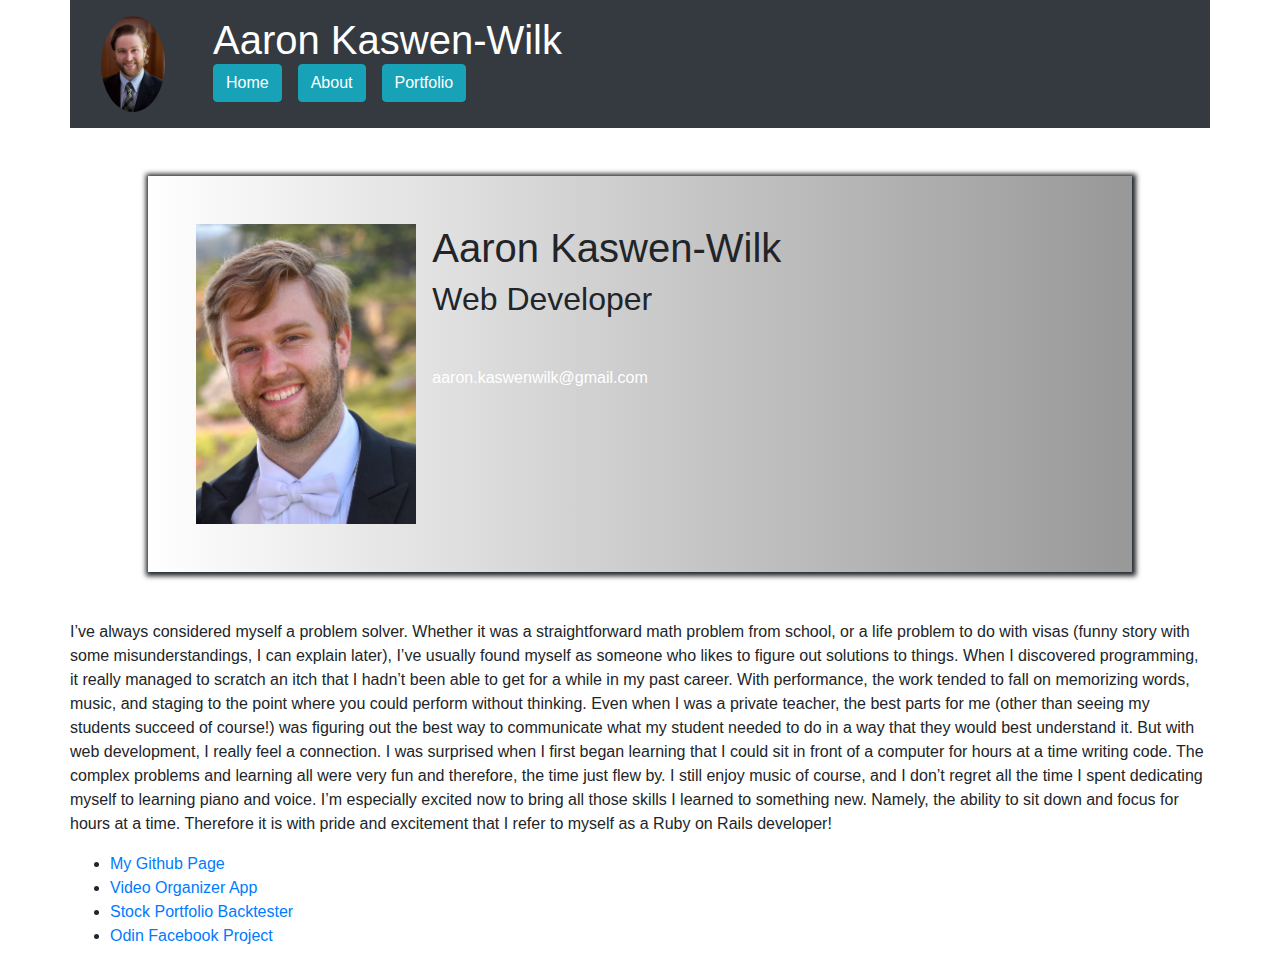
==== index.html @ d342edcd "Finishing index section" ====
<!Doctype html>
<html>
	<head>
		<title>Aaron Kaswen-Wilk</title>
		<meta charset="UTF-8">
    <meta name="viewport" content="width=device-width">

    <link rel="stylesheet" href="https://maxcdn.bootstrapcdn.com/bootstrap/4.0.0/css/bootstrap.min.css" integrity="sha384-Gn5384xqQ1aoWXA+058RXPxPg6fy4IWvTNh0E263XmFcJlSAwiGgFAW/dAiS6JXm" crossorigin="anonymous">

		<link rel="stylesheet" type="text/css" href="custom.css">
	</head>
	<body>
		<div class="container">
			<div class="row bg-dark"> <!-- Header -->
				<div class="col-xl-6 col-12">
					<h2 class="text-white d-inline d-sm-none">Aaron Kaswen-Wilk</h2>
					<div class="media p-3">
						<img class="mr-5 rounded-circle" src="assets/header_photo.jpg" alt="Aaron's Headshot" width="64">
						<div class="media-body">
							<h1 class="text-white d-none d-sm-inline">Aaron Kaswen-Wilk</h1>

							<ul class="nav d-none d-lg-flex">
								<li class="nav-item mr-3"><a href="#index" class="btn btn-info">Home</a></li>
								<li class="nav-item mr-3"><a href="#about" class="btn btn-info">About</a></li>
								<li class="nav-item mr-3"><a href="#portfolio" class="btn btn-info">Portfolio</a></li>
							</ul>

							<div class="dropdown d-lg-none">
								<button class="btn btn-info dropdown-toggle" type="button" id="dropdownMenu2" data-toggle="dropdown" aria-haspopup="true" aria-expanded="false">Menu</button>
								<div class="dropdown-menu" aria-labelledby="dropdownMenu2">
									<a href="#index" class="dropdown-item" type="button">Home</a>
									<a href="#about" class="dropdown-item" type="button">About</a>
									<a href="#portfolio" class="dropdown-item" type="button">Portfolio</a>
								</div>
							</div>

						</div>
					</div>
				</div>
				<div class="col"></div>
			</div>



			<div class="row m-5" id="index">
				<div class="col">
					<div class="media p-2 p-sm-5">
						<img class="mr-3 d-none d-sm-inline" src="assets/index_photo.jpg" alt="Aaron Headshot Two">
						<div class="media-body">
							<h1>Aaron Kaswen-Wilk</h1>
							<h2>Web Developer</h1>
							<p class="mt-5 text-white text-right text-sm-left">aaron.kaswenwilk@gmail.com</p>
						</div>
					</div>
				</div>
			</div>



			<div class="row" id="about">

				<p>I’ve always considered myself a problem solver.  Whether it was a straightforward math problem from school, or a life problem to do with visas (funny story with some misunderstandings, I can explain later), I’ve usually found myself as someone who likes to figure out solutions to things.  When I discovered programming, it really managed to scratch an itch that I hadn’t been able to get for a while in my past career.  With performance, the work tended to fall on memorizing words, music, and staging to the point where you could perform without thinking.  Even when I was a private teacher, the best parts for me (other than seeing my students succeed of course!) was figuring out the best way to communicate what my student needed to do in a way that they would best understand it.  But with web development, I really feel a connection.  I was surprised when I first began learning that I could sit in front of a computer for hours at a time writing code.  The complex problems and learning all were very fun and therefore, the time just flew by.  I still enjoy music of course, and I don’t regret all the time I spent dedicating myself to learning piano and voice.  I’m especially excited now to bring all those skills I learned to something new.  Namely, the ability to sit down and focus for hours at a time.  Therefore it is with pride and excitement that I refer to myself as a Ruby on Rails developer!</p>
	
			</div>

			<div class="row" id="portfolio">

				<ul>
					<li><a href="https://github.com/akaswen">My Github Page</a></li>
					<li><a href="https://bvl.herokuapp.com/">Video Organizer App</a></li>
					<li><a href="https://damp-mesa-18718.herokuapp.com/">Stock Portfolio Backtester</a></li>
					<li><a href="https://gesichtbuch.herokuapp.com/">Odin Facebook Project</a></li>
				</ul>
		
			</div>




		</div>
<script src="https://code.jquery.com/jquery-3.2.1.slim.min.js" integrity="sha384-KJ3o2DKtIkvYIK3UENzmM7KCkRr/rE9/Qpg6aAZGJwFDMVNA/GpGFF93hXpG5KkN" crossorigin="anonymous"></script>
    <script src="https://cdnjs.cloudflare.com/ajax/libs/popper.js/1.12.9/umd/popper.min.js" integrity="sha384-ApNbgh9B+Y1QKtv3Rn7W3mgPxhU9K/ScQsAP7hUibX39j7fakFPskvXusvfa0b4Q" crossorigin="anonymous"></script>
    <script src="https://maxcdn.bootstrapcdn.com/bootstrap/4.0.0/js/bootstrap.min.js" integrity="sha384-JZR6Spejh4U02d8jOt6vLEHfe/JQGiRRSQQxSfFWpi1MquVdAyjUar5+76PVCmYl" crossorigin="anonymous"></script>

	</body>
</html>
---- custom.css ----
#index img {
  max-height: 300px; }
#index .media {
  background: linear-gradient(to right, white, rgba(50, 50, 50, 0.5));
  box-shadow: 1px 1px 5px 3px; }
  @media screen and (max-width: 700px) {
    #index .media h1 {
      font-size: 4vw; }
    #index .media h2 {
      font-size: 3vw; }
    #index .media p {
      font-size: 2vw; } }

/*# sourceMappingURL=custom.css.map */
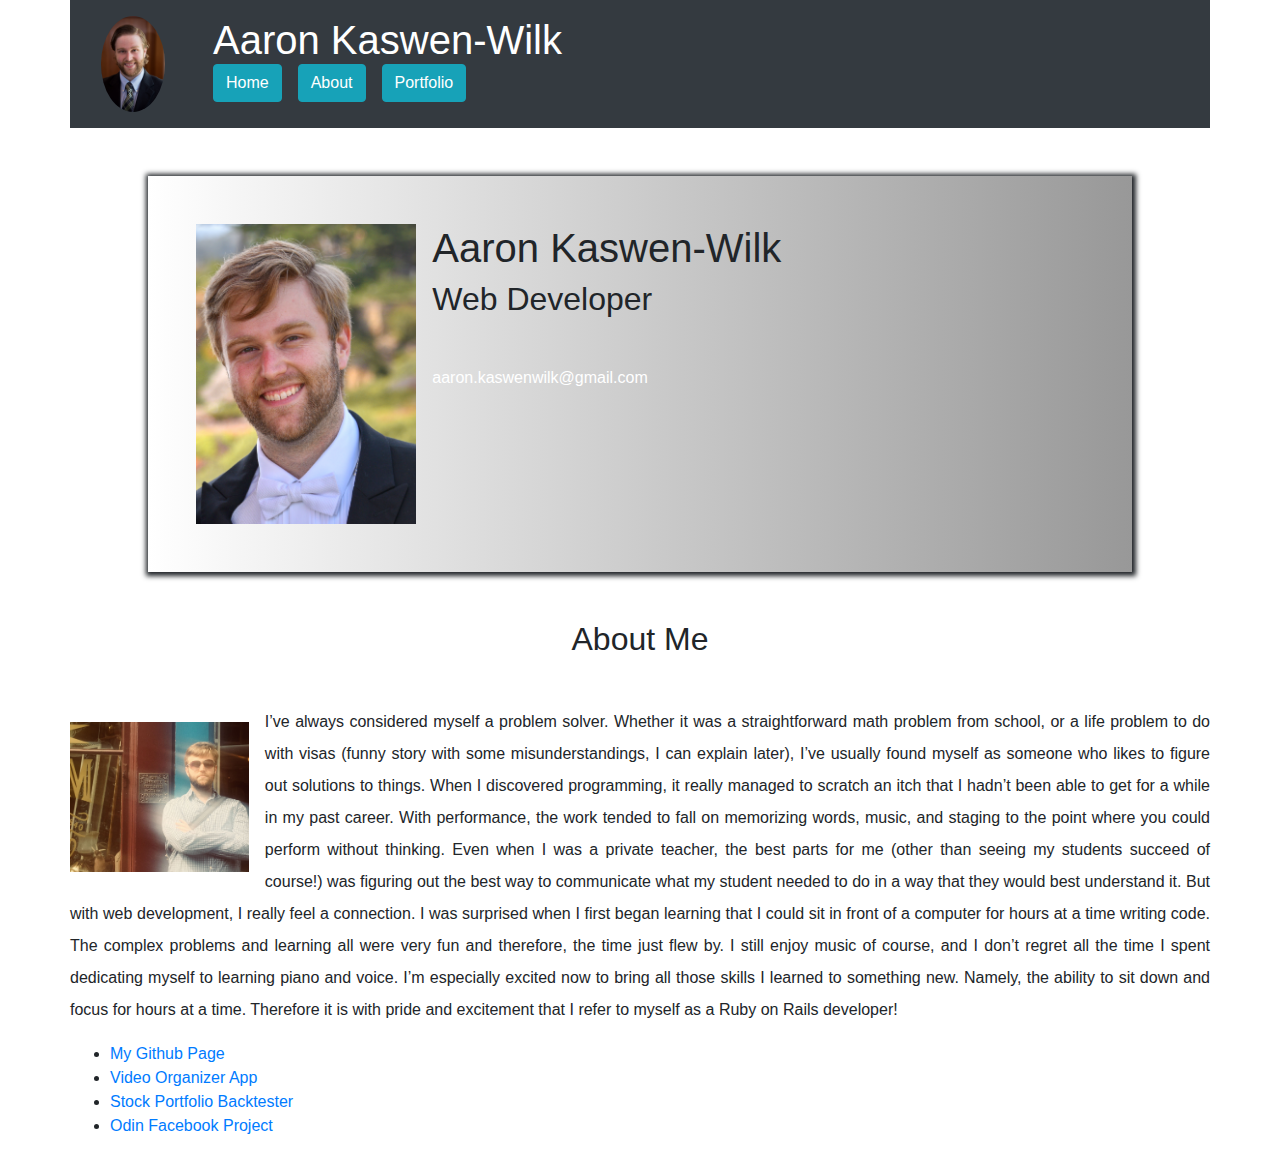
==== commit e165d527: "finishing about section" ====
--- a/index.html
+++ b/index.html
@@ -58,9 +58,12 @@
 
 
 			<div class="row" id="about">
+				<div class="col-12 p-5 p-md-0">
+					<h2 class="text-center mb-5">About Me</h2>
+					<img class="mr-3 mt-3" src="assets/about_photo.jpg" alt="Aaron in Scotland">
 
-				<p>I’ve always considered myself a problem solver.  Whether it was a straightforward math problem from school, or a life problem to do with visas (funny story with some misunderstandings, I can explain later), I’ve usually found myself as someone who likes to figure out solutions to things.  When I discovered programming, it really managed to scratch an itch that I hadn’t been able to get for a while in my past career.  With performance, the work tended to fall on memorizing words, music, and staging to the point where you could perform without thinking.  Even when I was a private teacher, the best parts for me (other than seeing my students succeed of course!) was figuring out the best way to communicate what my student needed to do in a way that they would best understand it.  But with web development, I really feel a connection.  I was surprised when I first began learning that I could sit in front of a computer for hours at a time writing code.  The complex problems and learning all were very fun and therefore, the time just flew by.  I still enjoy music of course, and I don’t regret all the time I spent dedicating myself to learning piano and voice.  I’m especially excited now to bring all those skills I learned to something new.  Namely, the ability to sit down and focus for hours at a time.  Therefore it is with pride and excitement that I refer to myself as a Ruby on Rails developer!</p>
-	
+					<p class="text-justify">I’ve always considered myself a problem solver.  Whether it was a straightforward math problem from school, or a life problem to do with visas (funny story with some misunderstandings, I can explain later), I’ve usually found myself as someone who likes to figure out solutions to things.  When I discovered programming, it really managed to scratch an itch that I hadn’t been able to get for a while in my past career.  With performance, the work tended to fall on memorizing words, music, and staging to the point where you could perform without thinking.  Even when I was a private teacher, the best parts for me (other than seeing my students succeed of course!) was figuring out the best way to communicate what my student needed to do in a way that they would best understand it.  But with web development, I really feel a connection.  I was surprised when I first began learning that I could sit in front of a computer for hours at a time writing code.  The complex problems and learning all were very fun and therefore, the time just flew by.  I still enjoy music of course, and I don’t regret all the time I spent dedicating myself to learning piano and voice.  I’m especially excited now to bring all those skills I learned to something new.  Namely, the ability to sit down and focus for hours at a time.  Therefore it is with pride and excitement that I refer to myself as a Ruby on Rails developer!</p>
+				</div>
 			</div>
 
 			<div class="row" id="portfolio">
--- a/custom.css
+++ b/custom.css
@@ -11,4 +11,13 @@
     #index .media p {
       font-size: 2vw; } }
 
+#about img {
+  height: 150px;
+  float: left; }
+  @media screen and (max-width: 600px) {
+    #about img {
+      height: 100px; } }
+#about p {
+  line-height: 2; }
+
 /*# sourceMappingURL=custom.css.map */
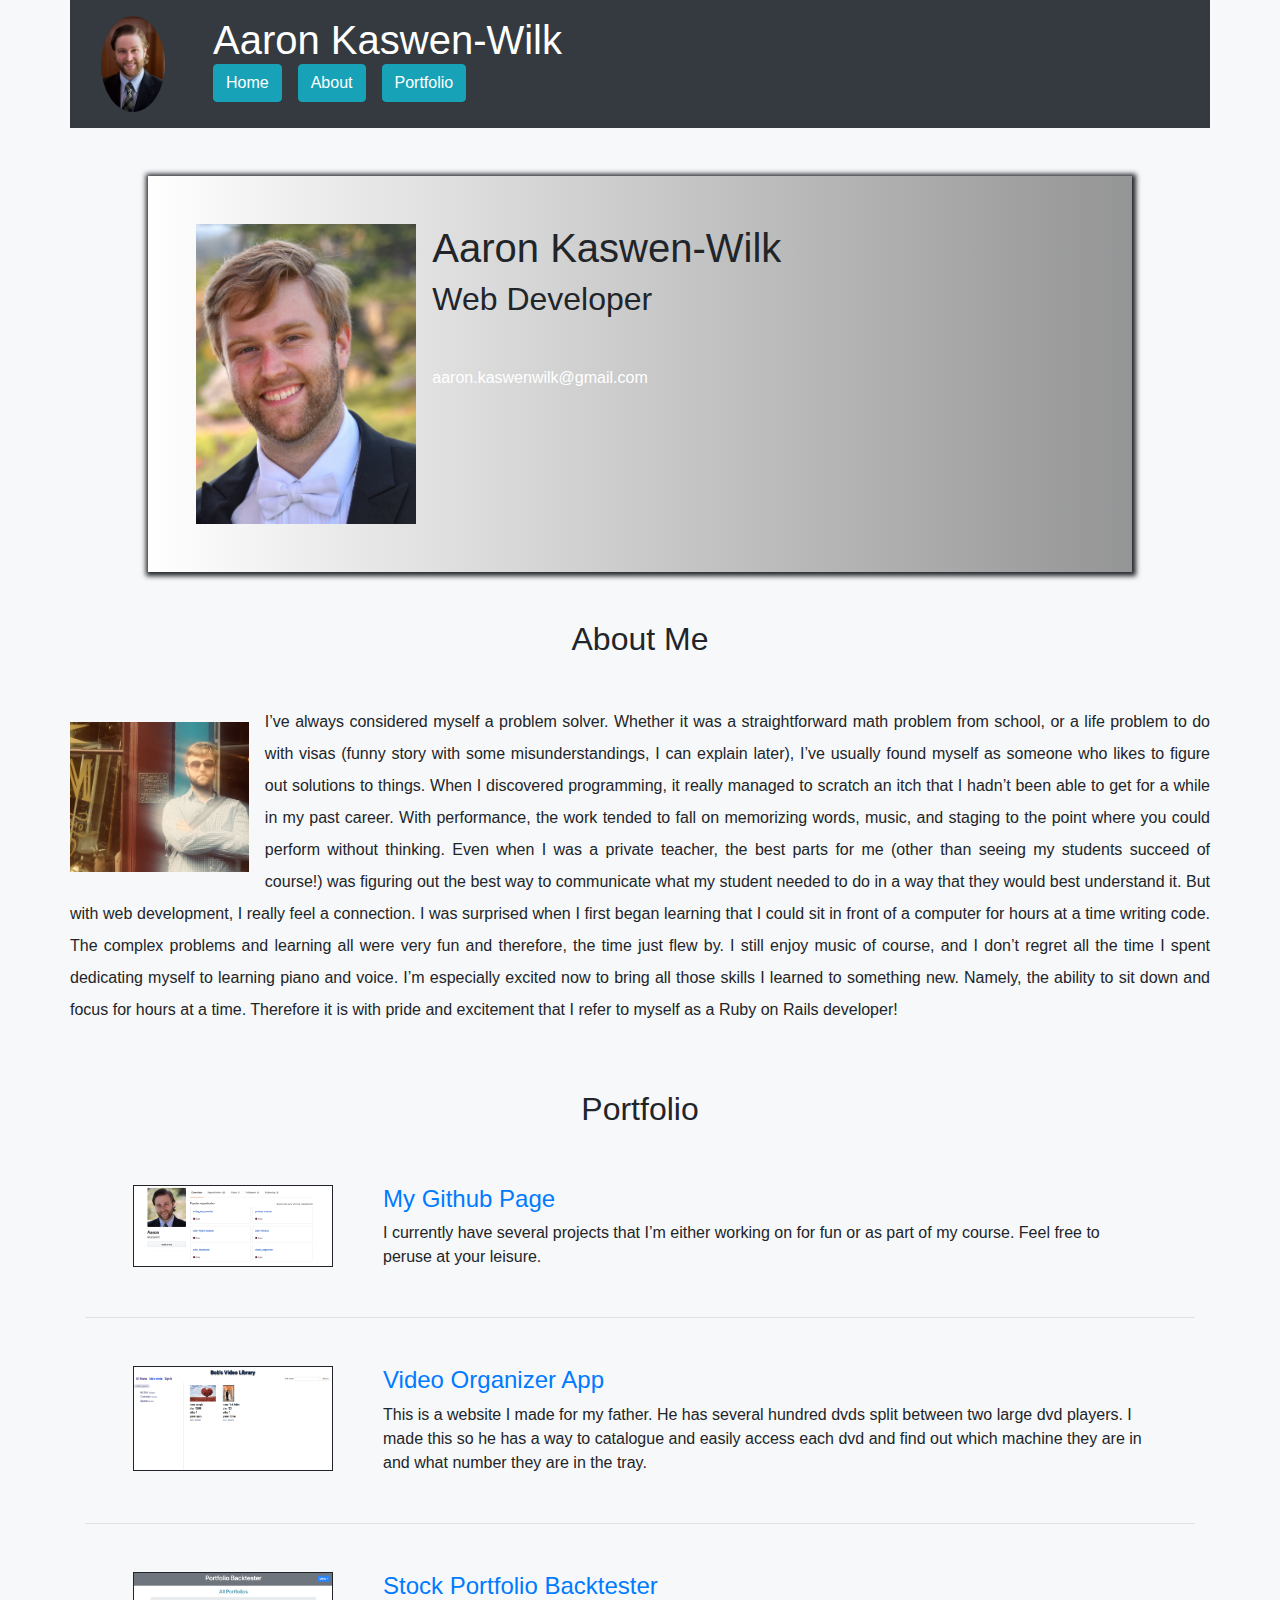
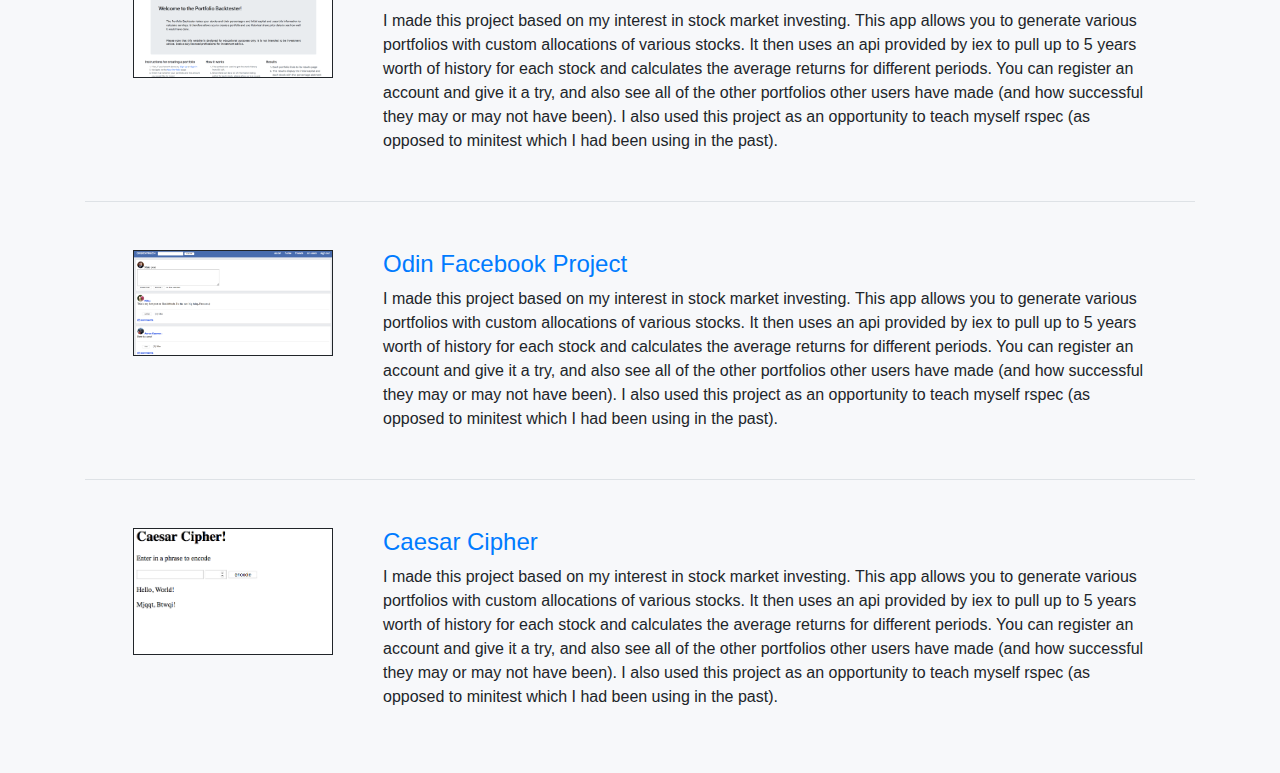
==== commit 7a881f29: "finishing portfolio" ====
--- a/index.html
+++ b/index.html
@@ -67,14 +67,46 @@
 			</div>
 
 			<div class="row" id="portfolio">
-
-				<ul>
-					<li><a href="https://github.com/akaswen">My Github Page</a></li>
-					<li><a href="https://bvl.herokuapp.com/">Video Organizer App</a></li>
-					<li><a href="https://damp-mesa-18718.herokuapp.com/">Stock Portfolio Backtester</a></li>
-					<li><a href="https://gesichtbuch.herokuapp.com/">Odin Facebook Project</a></li>
+				<div class="col align-self-center">
+					<h2 class="text-center mt-5">Portfolio</h2>
+					<ul class="list-unstyled">
+						<li class="media border-bottom p-5">
+							<img src="assets/github_screenshot.png" alt="screenshot of my github">
+							<div class="media-body">
+								<h4><a href="https://github.com/akaswen">My Github Page</a></h4>
+								<p class="d-none d-sm-inline">I currently have several projects that I’m either working on for fun or as part of my course.  Feel free to peruse at your leisure.</p>
+							</div>
+						</li>
+						<li class="media border-bottom p-5">
+							<img src="assets/video_organizer_screenshot.png" alt="screenshot of the video organizer app">
+							<div class="media-body">
+								<h4><a href="https://bvl.herokuapp.com/">Video Organizer App</a></h4>
+								<p class="d-none d-sm-inline">This is a website I made for my father.  He has several hundred dvds split between two large dvd players.  I made this so he has a way to catalogue and easily access each dvd and find out which machine they are in and what number they are in the tray.</p>
+							</div>
+						</li>
+						<li class="media border-bottom p-5">
+							<img src="assets/portfolio_backtester_screenshot.png" alt="screenshot of the portfolio backtester app">
+							<div class="media-body">
+								<h4><a href="https://damp-mesa-18718.herokuapp.com/">Stock Portfolio Backtester</a></h4>
+								<p class="d-none d-sm-inline">I made this project based on my interest in stock market investing.  This app allows you to generate various portfolios with custom allocations of various stocks.  It then uses an api provided by iex to pull up to 5 years worth of history for each stock and calculates the average returns for different periods.  You can register an account and give it a try, and also see all of the other portfolios other users have made (and how successful they may or may not have been).  I also used this project as an opportunity to teach myself rspec (as opposed to minitest which I had been using in the past).</p>
+							</div>
+						</li>
+						<li class="media border-bottom p-5">
+							<img src="assets/odin_facebook_screenshot.png" alt="screenshot of the odin facebook app">
+							<div class="media-body">
+								<h4><a href="https://gesichtbuch.herokuapp.com/">Odin Facebook Project</a></h4>
+								<p class="d-none d-sm-inline">I made this project based on my interest in stock market investing.  This app allows you to generate various portfolios with custom allocations of various stocks.  It then uses an api provided by iex to pull up to 5 years worth of history for each stock and calculates the average returns for different periods.  You can register an account and give it a try, and also see all of the other portfolios other users have made (and how successful they may or may not have been).  I also used this project as an opportunity to teach myself rspec (as opposed to minitest which I had been using in the past).</p>
+						</div>
+					</li>
+					<li class="media p-5">
+						<img src="assets/caesar_cipher_screenshot.png" alt="screenshot of the caesar cipher app">
+						<div class="media-body">
+							<h4><a href="https://akaswen-caesar-cipher.herokuapp.com/">Caesar Cipher</a></h4>
+							<p class="d-none d-sm-inline">I made this project based on my interest in stock market investing.  This app allows you to generate various portfolios with custom allocations of various stocks.  It then uses an api provided by iex to pull up to 5 years worth of history for each stock and calculates the average returns for different periods.  You can register an account and give it a try, and also see all of the other portfolios other users have made (and how successful they may or may not have been).  I also used this project as an opportunity to teach myself rspec (as opposed to minitest which I had been using in the past).</p>
+						</div>
+					</li>
 				</ul>
-		
+				</div>
 			</div>
 
 
--- a/custom.css
+++ b/custom.css
@@ -1,3 +1,6 @@
+body {
+  background-color: rgba(230, 233, 239, 0.3); }
+
 #index img {
   max-height: 300px; }
 #index .media {
@@ -20,4 +23,12 @@
 #about p {
   line-height: 2; }
 
+#portfolio img {
+  width: 200px;
+  margin-right: 50px;
+  border: 1px solid #212529; }
+@media screen and (max-width: 600px) {
+  #portfolio h4 {
+    font-size: 1em; } }
+
 /*# sourceMappingURL=custom.css.map */
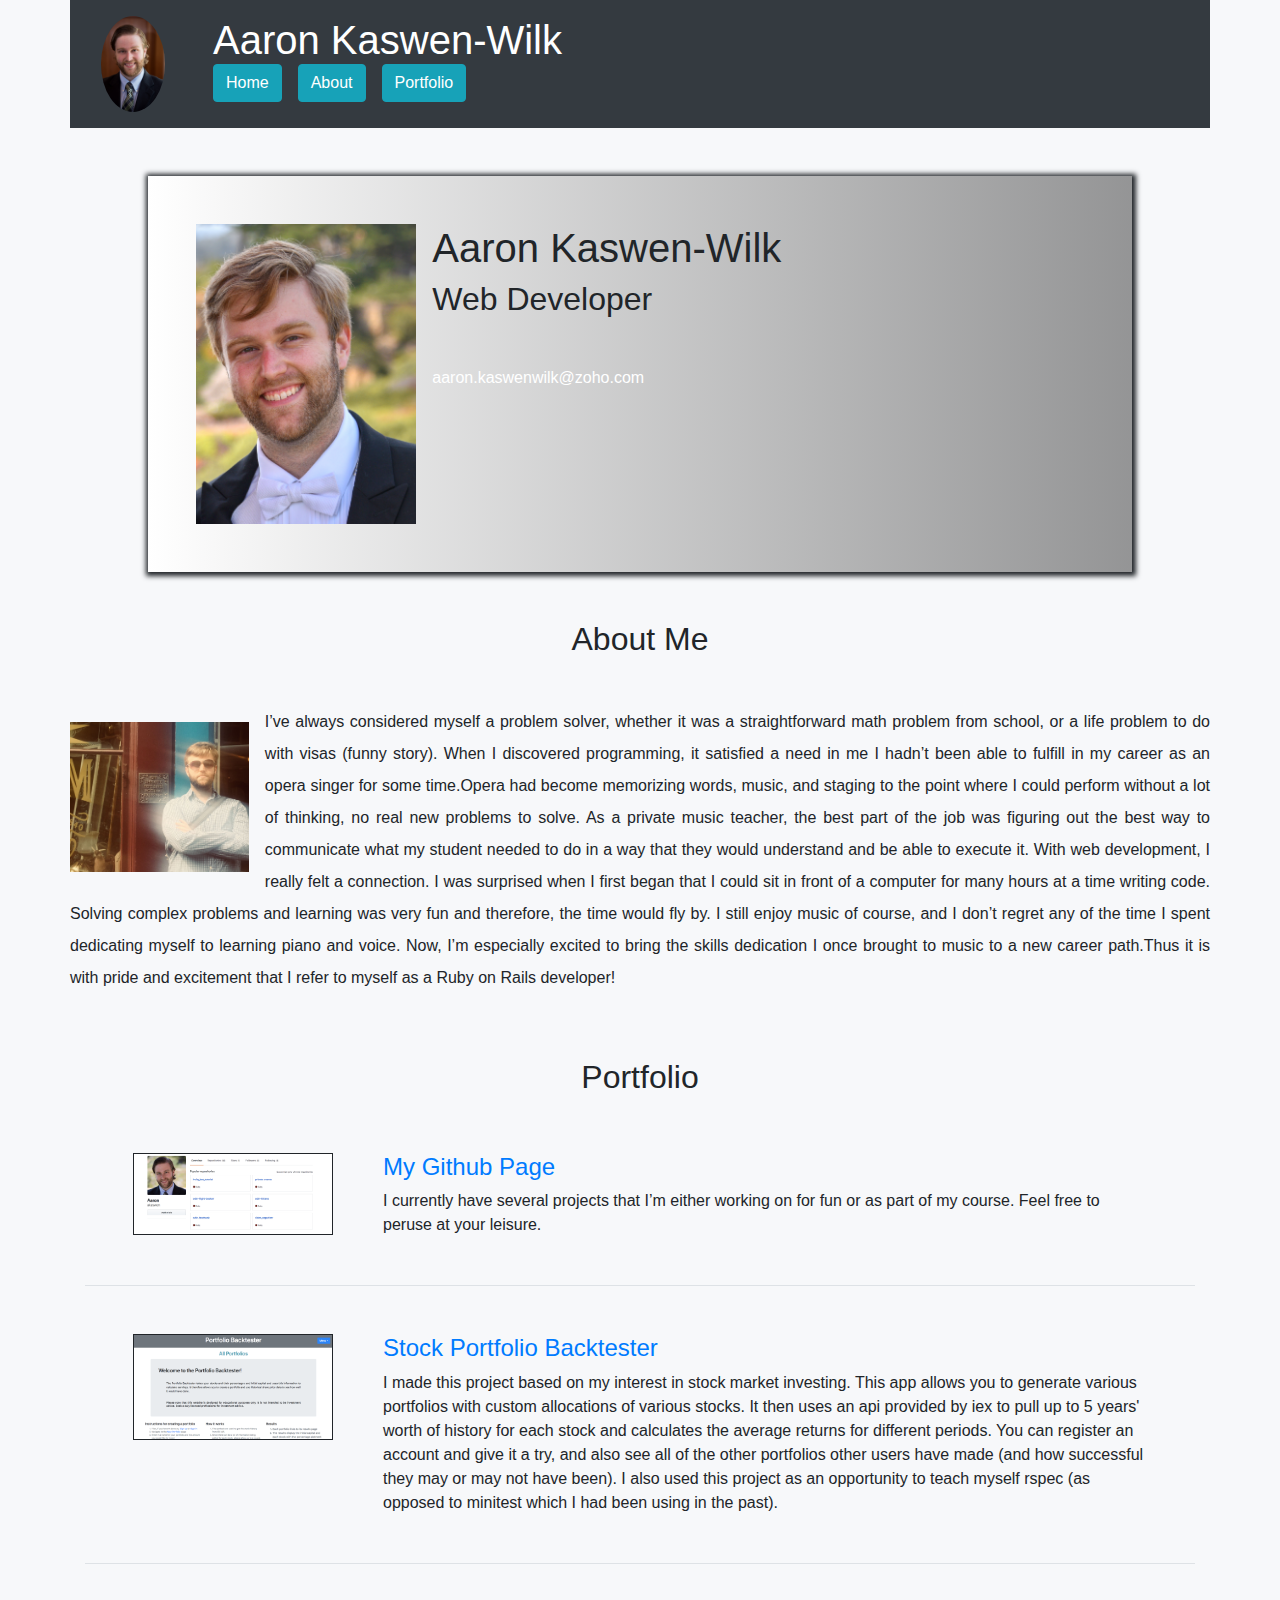
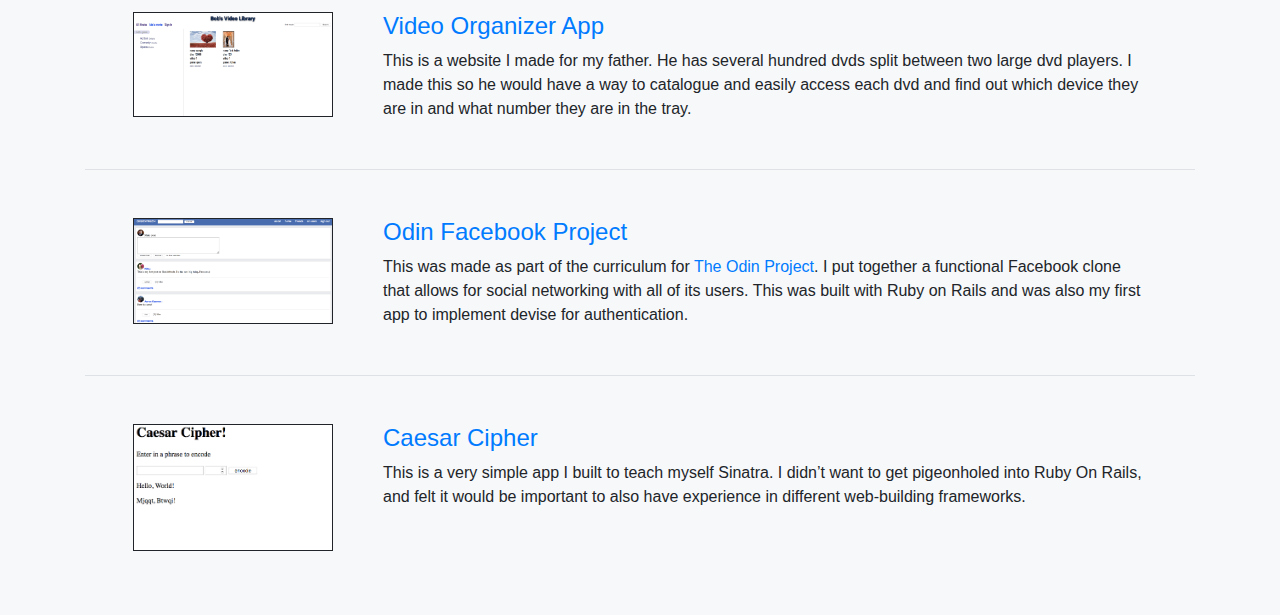
==== commit 9500880a: "adjusting bio section" ====
--- a/index.html
+++ b/index.html
@@ -49,7 +49,7 @@
 						<div class="media-body">
 							<h1>Aaron Kaswen-Wilk</h1>
 							<h2>Web Developer</h1>
-							<p class="mt-5 text-white text-right text-sm-left">aaron.kaswenwilk@gmail.com</p>
+							<p class="mt-5 text-white text-right text-sm-left">aaron.kaswenwilk@zoho.com</p>
 						</div>
 					</div>
 				</div>
@@ -62,7 +62,7 @@
 					<h2 class="text-center mb-5">About Me</h2>
 					<img class="mr-3 mt-3" src="assets/about_photo.jpg" alt="Aaron in Scotland">
 
-					<p class="text-justify">I’ve always considered myself a problem solver.  Whether it was a straightforward math problem from school, or a life problem to do with visas (funny story with some misunderstandings, I can explain later), I’ve usually found myself as someone who likes to figure out solutions to things.  When I discovered programming, it really managed to scratch an itch that I hadn’t been able to get for a while in my past career.  With performance, the work tended to fall on memorizing words, music, and staging to the point where you could perform without thinking.  Even when I was a private teacher, the best parts for me (other than seeing my students succeed of course!) was figuring out the best way to communicate what my student needed to do in a way that they would best understand it.  But with web development, I really feel a connection.  I was surprised when I first began learning that I could sit in front of a computer for hours at a time writing code.  The complex problems and learning all were very fun and therefore, the time just flew by.  I still enjoy music of course, and I don’t regret all the time I spent dedicating myself to learning piano and voice.  I’m especially excited now to bring all those skills I learned to something new.  Namely, the ability to sit down and focus for hours at a time.  Therefore it is with pride and excitement that I refer to myself as a Ruby on Rails developer!</p>
+					<p class="text-justify">I’ve always considered myself a problem solver, whether it was a straightforward math problem from school, or a life problem to do with visas (funny story).  When I discovered programming, it satisfied a need in me I hadn’t been able to fulfill in my career as an opera singer for some time.Opera had become memorizing words, music, and staging to the point where I could perform without a lot of thinking, no real new problems to solve.  As a private music teacher, the best part of the job was figuring out the best way to communicate what my student needed to do in a way that they would understand and be able to execute it.  With web development, I really felt a connection. I was surprised when I first began that I could sit in front of a computer for many hours at a time writing code. Solving complex problems and learning was very fun and therefore, the time would fly by.  I still enjoy music of course, and I don’t regret any of the time I spent dedicating myself to learning piano and voice.  Now, I’m especially excited to bring the skills dedication I once brought to music to a new career path.Thus it is with pride and excitement that I refer to myself as a Ruby on Rails developer!</p>
 				</div>
 			</div>
 
@@ -78,31 +78,31 @@
 							</div>
 						</li>
 						<li class="media border-bottom p-5">
+							<img src="assets/portfolio_backtester_screenshot.png" alt="screenshot of the portfolio backtester app">
+							<div class="media-body">
+								<h4><a href="https://damp-mesa-18718.herokuapp.com/">Stock Portfolio Backtester</a></h4>
+								<p class="d-none d-sm-inline">I made this project based on my interest in stock market investing.  This app allows you to generate various portfolios with custom allocations of various stocks.  It then uses an api provided by iex to pull up to 5 years' worth of history for each stock and calculates the average returns for different periods.  You can register an account and give it a try, and also see all of the other portfolios other users have made (and how successful they may or may not have been).  I also used this project as an opportunity to teach myself rspec (as opposed to minitest which I had been using in the past).</p>
+							</div>
+						</li>
+						<li class="media border-bottom p-5">
 							<img src="assets/video_organizer_screenshot.png" alt="screenshot of the video organizer app">
 							<div class="media-body">
 								<h4><a href="https://bvl.herokuapp.com/">Video Organizer App</a></h4>
-								<p class="d-none d-sm-inline">This is a website I made for my father.  He has several hundred dvds split between two large dvd players.  I made this so he has a way to catalogue and easily access each dvd and find out which machine they are in and what number they are in the tray.</p>
-							</div>
-						</li>
-						<li class="media border-bottom p-5">
-							<img src="assets/portfolio_backtester_screenshot.png" alt="screenshot of the portfolio backtester app">
-							<div class="media-body">
-								<h4><a href="https://damp-mesa-18718.herokuapp.com/">Stock Portfolio Backtester</a></h4>
-								<p class="d-none d-sm-inline">I made this project based on my interest in stock market investing.  This app allows you to generate various portfolios with custom allocations of various stocks.  It then uses an api provided by iex to pull up to 5 years worth of history for each stock and calculates the average returns for different periods.  You can register an account and give it a try, and also see all of the other portfolios other users have made (and how successful they may or may not have been).  I also used this project as an opportunity to teach myself rspec (as opposed to minitest which I had been using in the past).</p>
+								<p class="d-none d-sm-inline">This is a website I made for my father.  He has several hundred dvds split between two large dvd players.  I made this so he would have a way to catalogue and easily access each dvd and find out which device they are in and what number they are in the tray.</p>
 							</div>
 						</li>
 						<li class="media border-bottom p-5">
 							<img src="assets/odin_facebook_screenshot.png" alt="screenshot of the odin facebook app">
 							<div class="media-body">
 								<h4><a href="https://gesichtbuch.herokuapp.com/">Odin Facebook Project</a></h4>
-								<p class="d-none d-sm-inline">I made this project based on my interest in stock market investing.  This app allows you to generate various portfolios with custom allocations of various stocks.  It then uses an api provided by iex to pull up to 5 years worth of history for each stock and calculates the average returns for different periods.  You can register an account and give it a try, and also see all of the other portfolios other users have made (and how successful they may or may not have been).  I also used this project as an opportunity to teach myself rspec (as opposed to minitest which I had been using in the past).</p>
+								<p class="d-none d-sm-inline">This was made as part of the curriculum for <a href="https://www.theodinproject.com">The Odin Project</a>.  I put together a functional Facebook clone that allows for social networking with all of its users.  This was built with Ruby on Rails and was also my first app to implement devise for authentication.</p>
 						</div>
 					</li>
 					<li class="media p-5">
 						<img src="assets/caesar_cipher_screenshot.png" alt="screenshot of the caesar cipher app">
 						<div class="media-body">
 							<h4><a href="https://akaswen-caesar-cipher.herokuapp.com/">Caesar Cipher</a></h4>
-							<p class="d-none d-sm-inline">I made this project based on my interest in stock market investing.  This app allows you to generate various portfolios with custom allocations of various stocks.  It then uses an api provided by iex to pull up to 5 years worth of history for each stock and calculates the average returns for different periods.  You can register an account and give it a try, and also see all of the other portfolios other users have made (and how successful they may or may not have been).  I also used this project as an opportunity to teach myself rspec (as opposed to minitest which I had been using in the past).</p>
+							<p class="d-none d-sm-inline">This is a very simple app I built to teach myself Sinatra.  I didn’t want to get pigeonholed into Ruby On Rails, and felt it would be important to also have experience in different web-building frameworks.</p>
 						</div>
 					</li>
 				</ul>
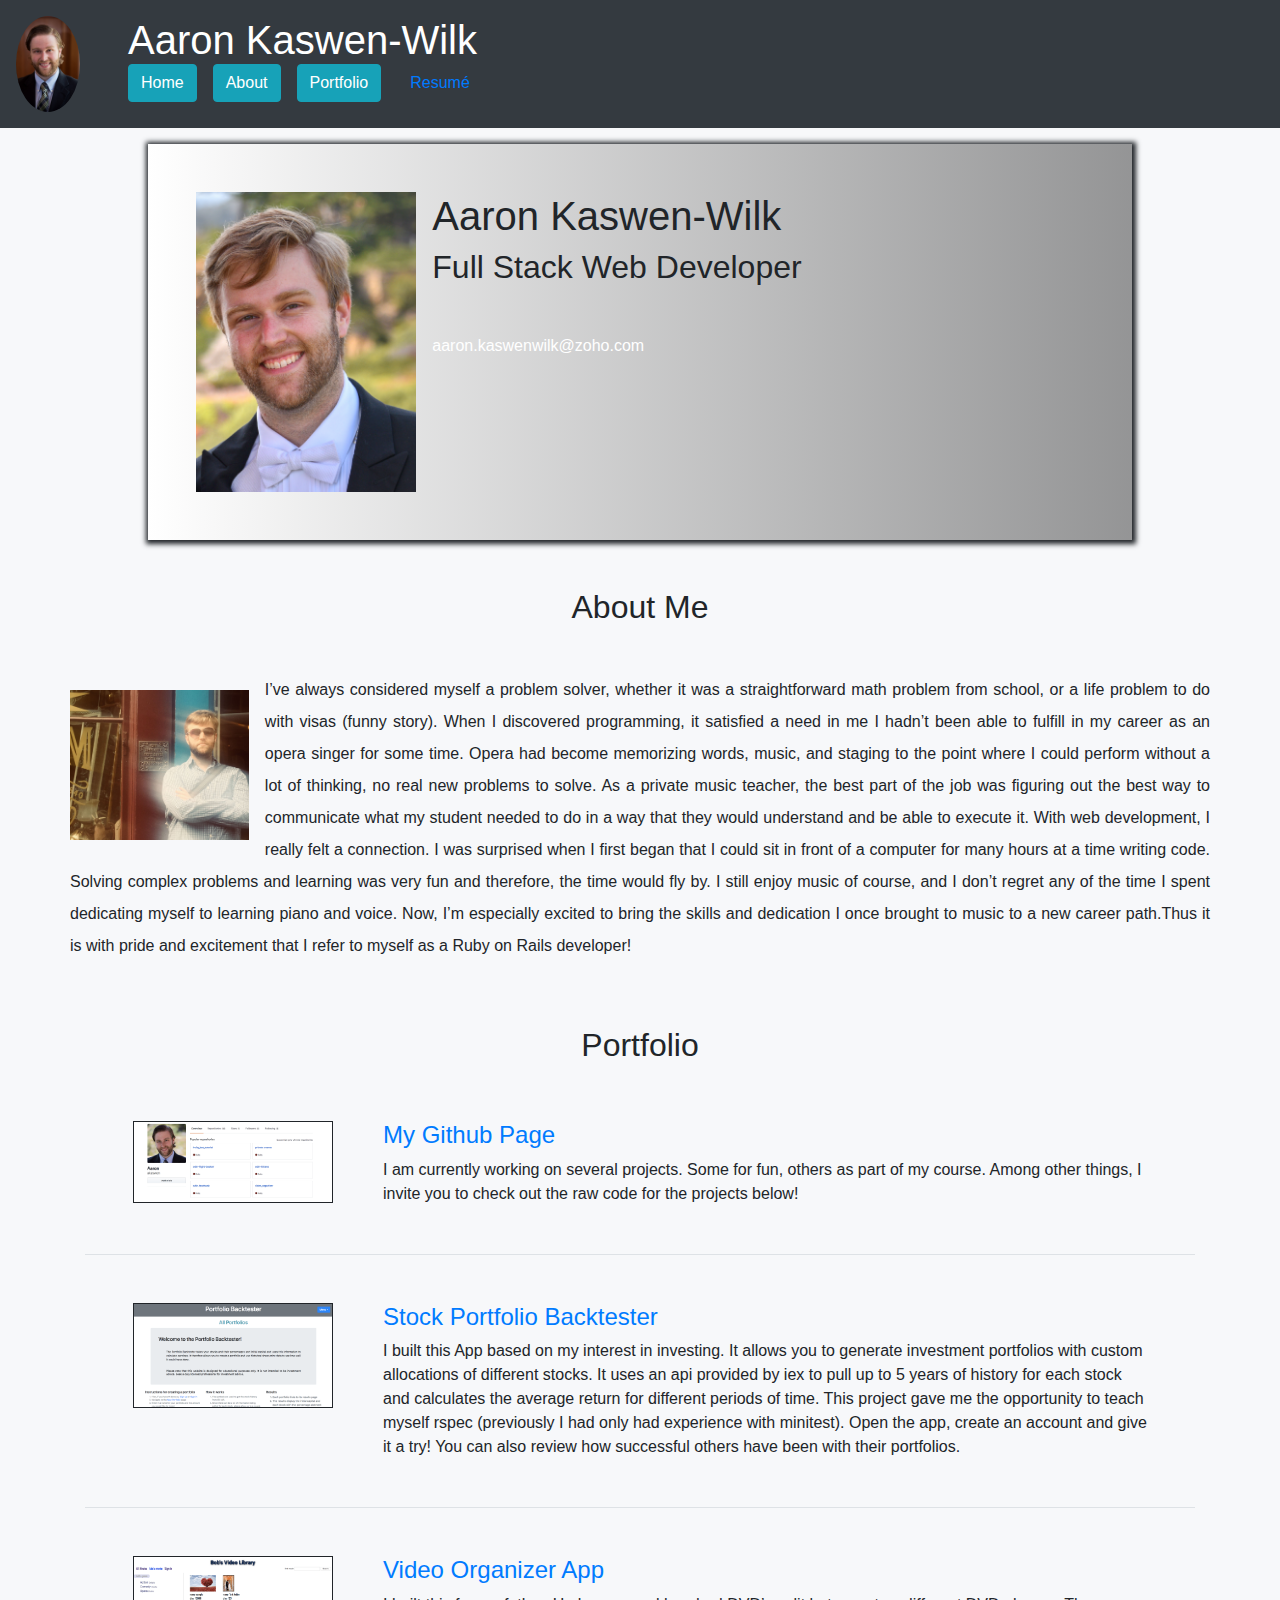
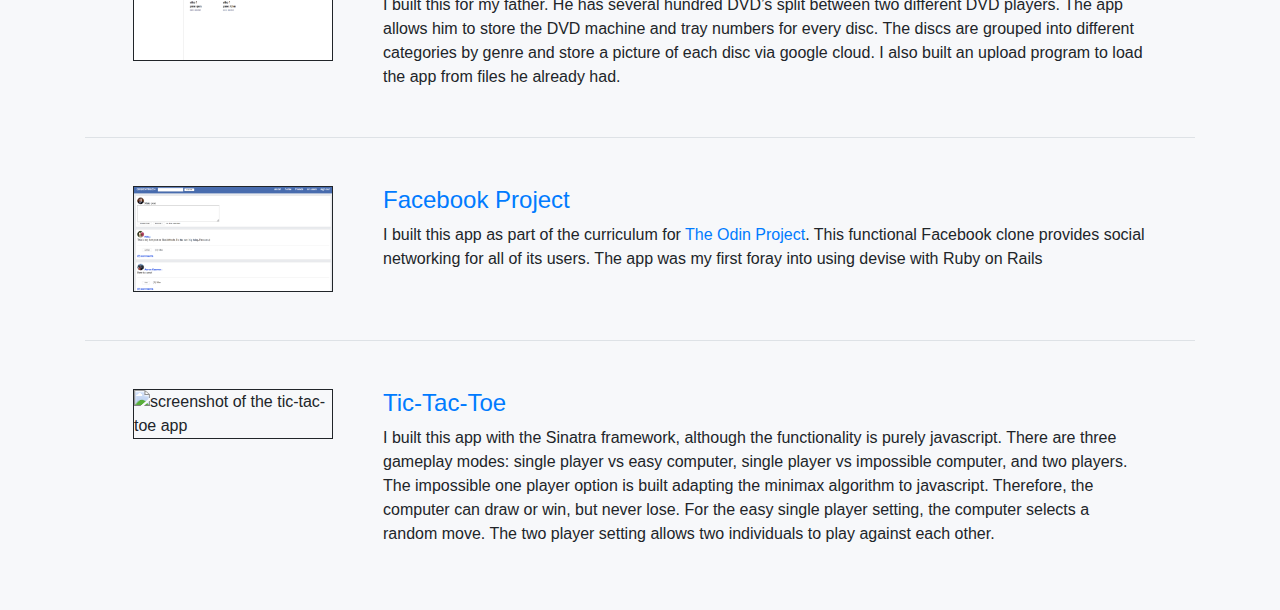
==== commit 8d0dcc20: "editing descriptions of websites" ====
--- a/index.html
+++ b/index.html
@@ -11,7 +11,7 @@
 	</head>
 	<body>
 		<div class="container">
-			<div class="row bg-dark"> <!-- Header -->
+			<div class="row bg-dark fixed-top"> <!-- Header -->
 				<div class="col-xl-6 col-12">
 					<h2 class="text-white d-inline d-sm-none">Aaron Kaswen-Wilk</h2>
 					<div class="media p-3">
@@ -23,6 +23,7 @@
 								<li class="nav-item mr-3"><a href="#index" class="btn btn-info">Home</a></li>
 								<li class="nav-item mr-3"><a href="#about" class="btn btn-info">About</a></li>
 								<li class="nav-item mr-3"><a href="#portfolio" class="btn btn-info">Portfolio</a></li>
+								<li class="nav-item mr-3"><a href="https://www.visualcv.com/aaron-kaswen-wilk" class="btn btn-link" target="_blank" rel="noopener noreferrer">Resumé</a></li>
 							</ul>
 
 							<div class="dropdown d-lg-none">
@@ -31,6 +32,8 @@
 									<a href="#index" class="dropdown-item" type="button">Home</a>
 									<a href="#about" class="dropdown-item" type="button">About</a>
 									<a href="#portfolio" class="dropdown-item" type="button">Portfolio</a>
+									<div class="dropdown-divider"></div>
+									<a href="https://www.visualcv.com/aaron-kaswen-wilk" rel="noopener noreferrer" target="_blank" class="dropdown-item">Resumé</a>
 								</div>
 							</div>
 
@@ -40,15 +43,15 @@
 				<div class="col"></div>
 			</div>
 
-
+			<div class="divider"></div>
 
 			<div class="row m-5" id="index">
-				<div class="col">
-					<div class="media p-2 p-sm-5">
+				<div class="col mt-5">
+					<div class="media p-2 p-sm-5 mt-5">
 						<img class="mr-3 d-none d-sm-inline" src="assets/index_photo.jpg" alt="Aaron Headshot Two">
 						<div class="media-body">
 							<h1>Aaron Kaswen-Wilk</h1>
-							<h2>Web Developer</h1>
+							<h2>Full Stack Web Developer</h1>
 							<p class="mt-5 text-white text-right text-sm-left">aaron.kaswenwilk@zoho.com</p>
 						</div>
 					</div>
@@ -62,7 +65,7 @@
 					<h2 class="text-center mb-5">About Me</h2>
 					<img class="mr-3 mt-3" src="assets/about_photo.jpg" alt="Aaron in Scotland">
 
-					<p class="text-justify">I’ve always considered myself a problem solver, whether it was a straightforward math problem from school, or a life problem to do with visas (funny story).  When I discovered programming, it satisfied a need in me I hadn’t been able to fulfill in my career as an opera singer for some time.Opera had become memorizing words, music, and staging to the point where I could perform without a lot of thinking, no real new problems to solve.  As a private music teacher, the best part of the job was figuring out the best way to communicate what my student needed to do in a way that they would understand and be able to execute it.  With web development, I really felt a connection. I was surprised when I first began that I could sit in front of a computer for many hours at a time writing code. Solving complex problems and learning was very fun and therefore, the time would fly by.  I still enjoy music of course, and I don’t regret any of the time I spent dedicating myself to learning piano and voice.  Now, I’m especially excited to bring the skills dedication I once brought to music to a new career path.Thus it is with pride and excitement that I refer to myself as a Ruby on Rails developer!</p>
+					<p class="text-justify">I’ve always considered myself a problem solver, whether it was a straightforward math problem from school, or a life problem to do with visas (funny story).  When I discovered programming, it satisfied a need in me I hadn’t been able to fulfill in my career as an opera singer for some time. Opera had become memorizing words, music, and staging to the point where I could perform without a lot of thinking, no real new problems to solve.  As a private music teacher, the best part of the job was figuring out the best way to communicate what my student needed to do in a way that they would understand and be able to execute it.  With web development, I really felt a connection. I was surprised when I first began that I could sit in front of a computer for many hours at a time writing code. Solving complex problems and learning was very fun and therefore, the time would fly by.  I still enjoy music of course, and I don’t regret any of the time I spent dedicating myself to learning piano and voice.  Now, I’m especially excited to bring the skills and dedication I once brought to music to a new career path.Thus it is with pride and excitement that I refer to myself as a Ruby on Rails developer!</p>
 				</div>
 			</div>
 
@@ -73,36 +76,36 @@
 						<li class="media border-bottom p-5">
 							<img src="assets/github_screenshot.png" alt="screenshot of my github">
 							<div class="media-body">
-								<h4><a href="https://github.com/akaswen">My Github Page</a></h4>
-								<p class="d-none d-sm-inline">I currently have several projects that I’m either working on for fun or as part of my course.  Feel free to peruse at your leisure.</p>
+								<h4><a href="https://github.com/akaswen" target="_blank" rel="noopener noreferrer">My Github Page</a></h4>
+								<p class="d-none d-sm-inline">I am currently working on several projects.  Some for fun, others as part of my course.  Among other things, I invite you to check out the raw code for the projects below!</p>
 							</div>
 						</li>
 						<li class="media border-bottom p-5">
 							<img src="assets/portfolio_backtester_screenshot.png" alt="screenshot of the portfolio backtester app">
 							<div class="media-body">
 								<h4><a href="https://damp-mesa-18718.herokuapp.com/">Stock Portfolio Backtester</a></h4>
-								<p class="d-none d-sm-inline">I made this project based on my interest in stock market investing.  This app allows you to generate various portfolios with custom allocations of various stocks.  It then uses an api provided by iex to pull up to 5 years' worth of history for each stock and calculates the average returns for different periods.  You can register an account and give it a try, and also see all of the other portfolios other users have made (and how successful they may or may not have been).  I also used this project as an opportunity to teach myself rspec (as opposed to minitest which I had been using in the past).</p>
+								<p class="d-none d-sm-inline">I built this App based on my interest in investing. It allows you to generate investment portfolios with custom allocations of different stocks. It uses an api provided by iex to pull up to 5 years of history for each stock and calculates the average return for different periods of time. This project gave me the opportunity to teach myself rspec (previously I had only had experience with minitest). Open the app, create an account and give it a try! You can also review how successful others have been with their portfolios.</p>
 							</div>
 						</li>
 						<li class="media border-bottom p-5">
 							<img src="assets/video_organizer_screenshot.png" alt="screenshot of the video organizer app">
 							<div class="media-body">
 								<h4><a href="https://bvl.herokuapp.com/">Video Organizer App</a></h4>
-								<p class="d-none d-sm-inline">This is a website I made for my father.  He has several hundred dvds split between two large dvd players.  I made this so he would have a way to catalogue and easily access each dvd and find out which device they are in and what number they are in the tray.</p>
+								<p class="d-none d-sm-inline">I built this for my father. He has several hundred DVD’s split between two different DVD players.  The app allows him to store the DVD machine and tray numbers for every disc.  The discs are grouped into different categories by genre and store a picture of each disc via google cloud.  I also built an upload program to load the app from files he already had.</p>
 							</div>
 						</li>
 						<li class="media border-bottom p-5">
 							<img src="assets/odin_facebook_screenshot.png" alt="screenshot of the odin facebook app">
 							<div class="media-body">
-								<h4><a href="https://gesichtbuch.herokuapp.com/">Odin Facebook Project</a></h4>
-								<p class="d-none d-sm-inline">This was made as part of the curriculum for <a href="https://www.theodinproject.com">The Odin Project</a>.  I put together a functional Facebook clone that allows for social networking with all of its users.  This was built with Ruby on Rails and was also my first app to implement devise for authentication.</p>
+								<h4><a href="https://gesichtbuch.herokuapp.com/">Facebook Project</a></h4>
+								<p class="d-none d-sm-inline">I built this app as part of the curriculum for <a href="https://www.theodinproject.com">The Odin Project</a>.  This functional Facebook clone provides social networking for all of its users. The app was my first foray into using devise with Ruby on Rails</p>
 						</div>
 					</li>
 					<li class="media p-5">
-						<img src="assets/caesar_cipher_screenshot.png" alt="screenshot of the caesar cipher app">
+						<img src="assets/Tic-tac-toe-screenshot.png" alt="screenshot of the tic-tac-toe app">
 						<div class="media-body">
-							<h4><a href="https://akaswen-caesar-cipher.herokuapp.com/">Caesar Cipher</a></h4>
-							<p class="d-none d-sm-inline">This is a very simple app I built to teach myself Sinatra.  I didn’t want to get pigeonholed into Ruby On Rails, and felt it would be important to also have experience in different web-building frameworks.</p>
+							<h4><a href="https://akaswen-tic-tac-toe.herokuapp.com/">Tic-Tac-Toe</a></h4>
+							<p class="d-none d-sm-inline">I built this app with the Sinatra framework, although the functionality is purely javascript.  There are three gameplay modes: single player vs easy computer, single player vs impossible computer, and two players.  The impossible one player option is built adapting the minimax algorithm to javascript.  Therefore, the computer can draw or win, but never lose. For the easy single player setting, the computer selects a random move. The two player setting allows two individuals to play against each other.</p>
 						</div>
 					</li>
 				</ul>
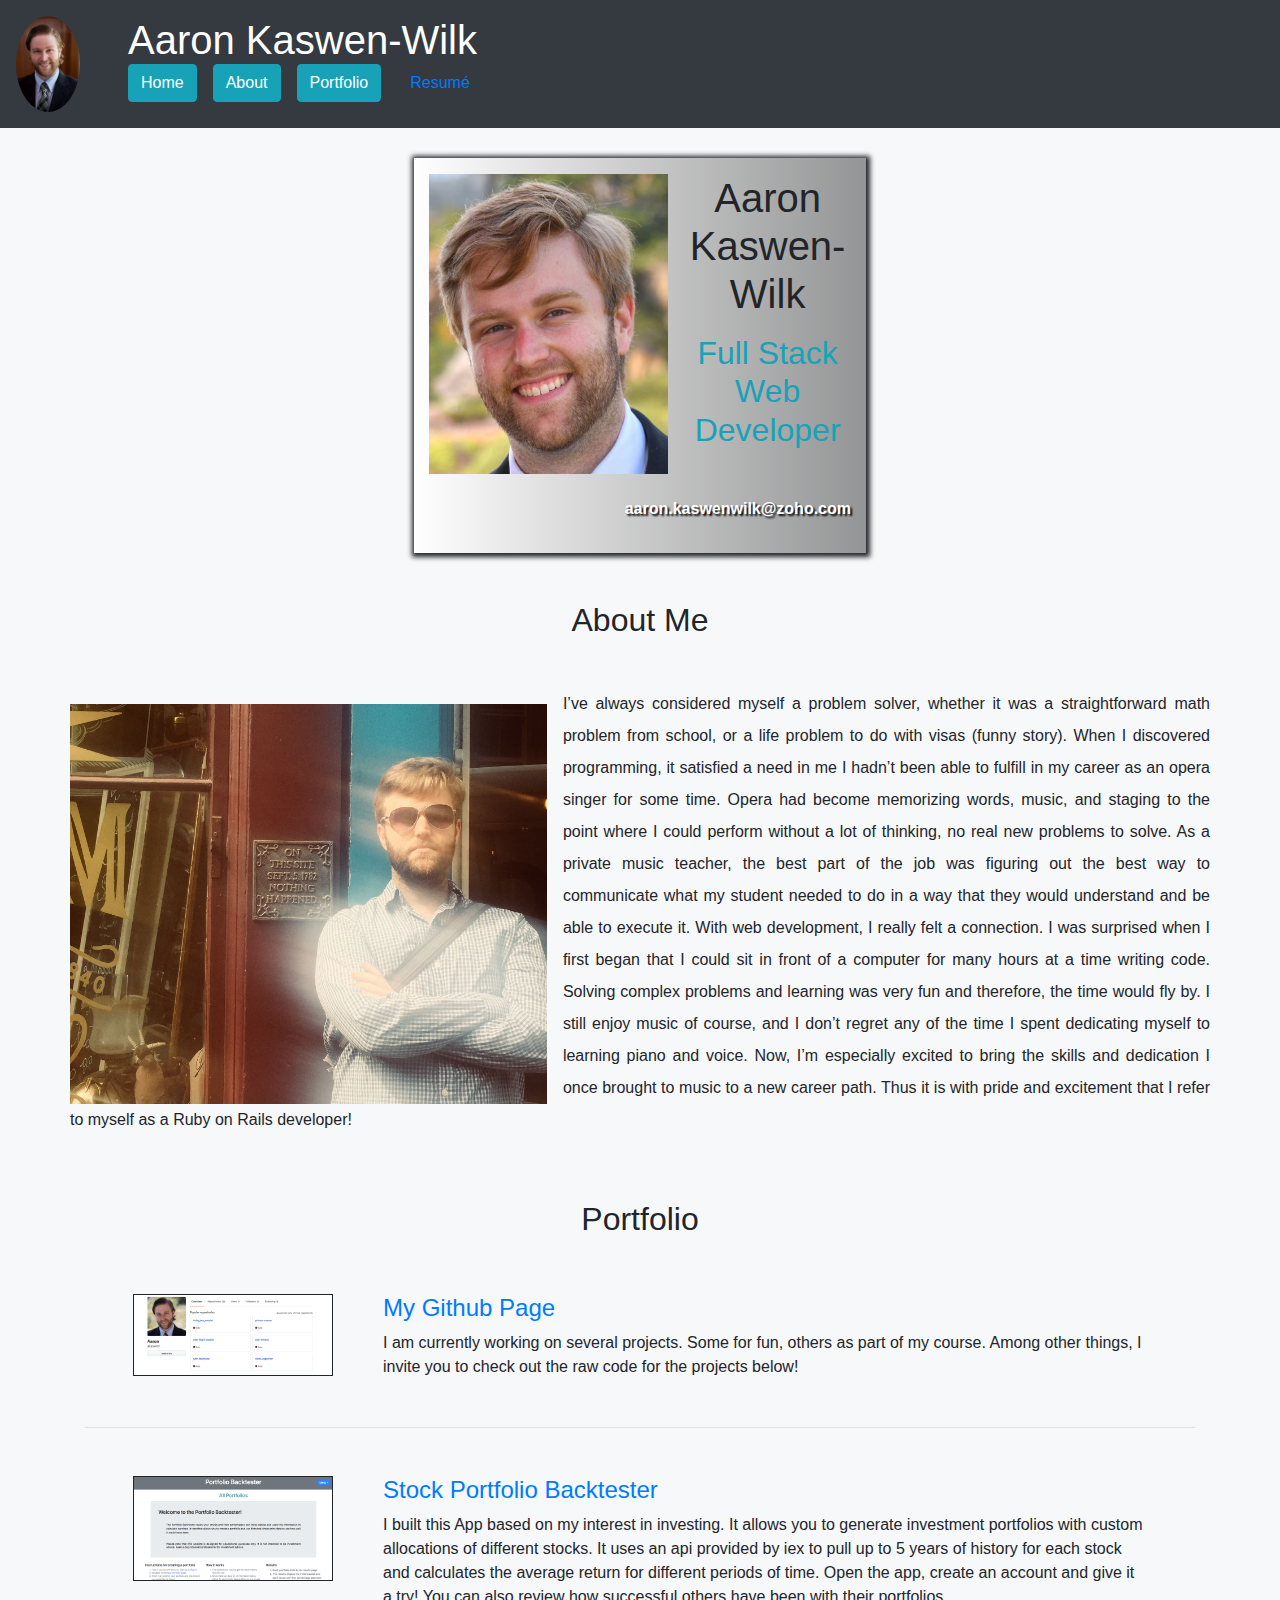
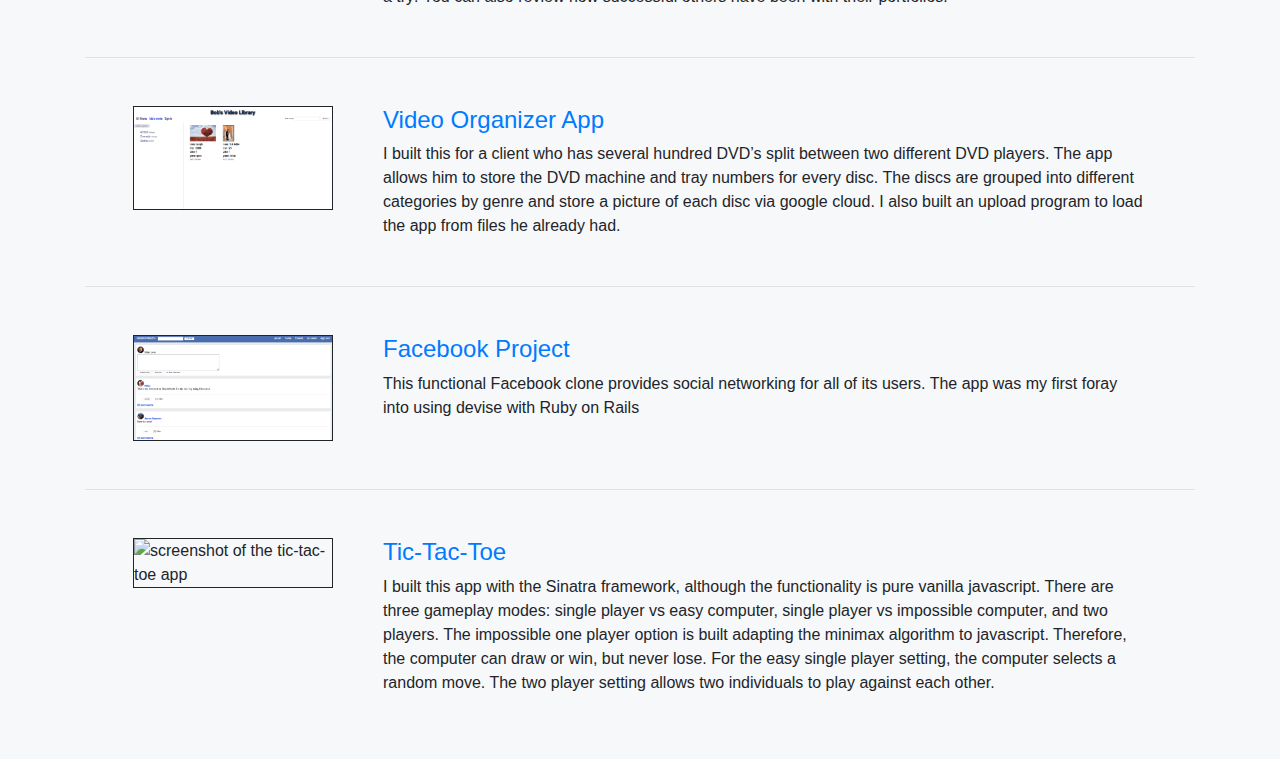
==== commit e47e74d4: "adjusting index section" ====
--- a/index.html
+++ b/index.html
@@ -1,124 +1,120 @@
 <!Doctype html>
 <html>
-	<head>
-		<title>Aaron Kaswen-Wilk</title>
-		<meta charset="UTF-8">
+  <head>
+    <title>Aaron Kaswen-Wilk</title>
+    <meta charset="UTF-8">
     <meta name="viewport" content="width=device-width">
 
     <link rel="stylesheet" href="https://maxcdn.bootstrapcdn.com/bootstrap/4.0.0/css/bootstrap.min.css" integrity="sha384-Gn5384xqQ1aoWXA+058RXPxPg6fy4IWvTNh0E263XmFcJlSAwiGgFAW/dAiS6JXm" crossorigin="anonymous">
 
-		<link rel="stylesheet" type="text/css" href="custom.css">
-	</head>
-	<body>
-		<div class="container">
-			<div class="row bg-dark fixed-top"> <!-- Header -->
-				<div class="col-xl-6 col-12">
-					<h2 class="text-white d-inline d-sm-none">Aaron Kaswen-Wilk</h2>
-					<div class="media p-3">
-						<img class="mr-5 rounded-circle" src="assets/header_photo.jpg" alt="Aaron's Headshot" width="64">
-						<div class="media-body">
-							<h1 class="text-white d-none d-sm-inline">Aaron Kaswen-Wilk</h1>
+    <link rel="stylesheet" type="text/css" href="custom.css">
+  </head>
+  <body>
+    <div class="container">
+      <div class="row bg-dark fixed-top" id="header"> <!-- Header -->
+        <div class="col-xl-6 col-12">
+          <h2 class="text-white d-inline d-sm-none">Aaron Kaswen-Wilk</h2>
+          <div class="media p-3">
+            <img class="mr-5 rounded-circle" src="assets/header_photo.jpg" alt="Aaron's Headshot" width="64">
+            <div class="media-body">
+              <h1 class="text-white d-none d-sm-inline">Aaron Kaswen-Wilk</h1>
 
-							<ul class="nav d-none d-lg-flex">
-								<li class="nav-item mr-3"><a href="#index" class="btn btn-info">Home</a></li>
-								<li class="nav-item mr-3"><a href="#about" class="btn btn-info">About</a></li>
-								<li class="nav-item mr-3"><a href="#portfolio" class="btn btn-info">Portfolio</a></li>
-								<li class="nav-item mr-3"><a href="https://www.visualcv.com/aaron-kaswen-wilk" class="btn btn-link" target="_blank" rel="noopener noreferrer">Resumé</a></li>
-							</ul>
+              <ul class="nav d-none d-lg-flex">
+                <li class="nav-item mr-3"><a href="#index" class="btn btn-info">Home</a></li>
+                <li class="nav-item mr-3"><a href="#about" class="btn btn-info">About</a></li>
+                <li class="nav-item mr-3"><a href="#portfolio" class="btn btn-info">Portfolio</a></li>
+                <li class="nav-item mr-3"><a href="https://www.visualcv.com/aaron-kaswen-wilk" class="btn btn-link" target="_blank" rel="noopener noreferrer">Resumé</a></li>
+              </ul>
 
-							<div class="dropdown d-lg-none">
-								<button class="btn btn-info dropdown-toggle" type="button" id="dropdownMenu2" data-toggle="dropdown" aria-haspopup="true" aria-expanded="false">Menu</button>
-								<div class="dropdown-menu" aria-labelledby="dropdownMenu2">
-									<a href="#index" class="dropdown-item" type="button">Home</a>
-									<a href="#about" class="dropdown-item" type="button">About</a>
-									<a href="#portfolio" class="dropdown-item" type="button">Portfolio</a>
-									<div class="dropdown-divider"></div>
-									<a href="https://www.visualcv.com/aaron-kaswen-wilk" rel="noopener noreferrer" target="_blank" class="dropdown-item">Resumé</a>
-								</div>
-							</div>
+              <div class="dropdown d-lg-none">
+                <button class="btn btn-info dropdown-toggle" type="button" id="dropdownMenu2" data-toggle="dropdown" aria-haspopup="true" aria-expanded="false">Menu</button>
+                <div class="dropdown-menu" aria-labelledby="dropdownMenu2">
+                  <a href="#index" class="dropdown-item" type="button">Home</a>
+                  <a href="#about" class="dropdown-item" type="button">About</a>
+                  <a href="#portfolio" class="dropdown-item" type="button">Portfolio</a>
+                  <div class="dropdown-divider"></div>
+                  <a href="https://www.visualcv.com/aaron-kaswen-wilk" rel="noopener noreferrer" target="_blank" class="dropdown-item">Resumé</a>
+                </div>
+              </div>
+            </div>
+          </div>
+        </div>
+        <div class="col"></div>
+      </div>
 
-						</div>
-					</div>
-				</div>
-				<div class="col"></div>
-			</div>
+      <div class="divider"></div>
 
-			<div class="divider"></div>
-
-			<div class="row m-5" id="index">
-				<div class="col mt-5">
-					<div class="media p-2 p-sm-5 mt-5">
-						<img class="mr-3 d-none d-sm-inline" src="assets/index_photo.jpg" alt="Aaron Headshot Two">
-						<div class="media-body">
-							<h1>Aaron Kaswen-Wilk</h1>
-							<h2>Full Stack Web Developer</h1>
-							<p class="mt-5 text-white text-right text-sm-left">aaron.kaswenwilk@zoho.com</p>
-						</div>
-					</div>
-				</div>
-			</div>
+      <div class="row px-4 mb-5" id="index">
+        <div class="col mt-5 py-3">
+          <img class="mr-3 float-left" src="assets/index_photo.jpg" alt="Aaron Headshot Two">
+          <h1 class="text-center mb-3">Aaron Kaswen-Wilk</h1>
+          <h2 class="text-center text-info">Full Stack Web Developer</h1>
+          <p class="mt-5 text-white text-right font-weight-bold">aaron.kaswenwilk@zoho.com</p>
+        </div>
+      </div>
 
 
 
-			<div class="row" id="about">
-				<div class="col-12 p-5 p-md-0">
-					<h2 class="text-center mb-5">About Me</h2>
-					<img class="mr-3 mt-3" src="assets/about_photo.jpg" alt="Aaron in Scotland">
+      <div class="row" id="about">
+      <div class="col-12 p-5 p-md-0">
+      <h2 class="text-center mb-5">About Me</h2>
+      <img class="mr-3 mt-3" src="assets/about_photo.jpg" alt="Aaron in Scotland">
 
-					<p class="text-justify">I’ve always considered myself a problem solver, whether it was a straightforward math problem from school, or a life problem to do with visas (funny story).  When I discovered programming, it satisfied a need in me I hadn’t been able to fulfill in my career as an opera singer for some time. Opera had become memorizing words, music, and staging to the point where I could perform without a lot of thinking, no real new problems to solve.  As a private music teacher, the best part of the job was figuring out the best way to communicate what my student needed to do in a way that they would understand and be able to execute it.  With web development, I really felt a connection. I was surprised when I first began that I could sit in front of a computer for many hours at a time writing code. Solving complex problems and learning was very fun and therefore, the time would fly by.  I still enjoy music of course, and I don’t regret any of the time I spent dedicating myself to learning piano and voice.  Now, I’m especially excited to bring the skills and dedication I once brought to music to a new career path.Thus it is with pride and excitement that I refer to myself as a Ruby on Rails developer!</p>
-				</div>
-			</div>
+      <p class="text-justify">I’ve always considered myself a problem solver, whether it was a straightforward math problem from school, or a life problem to do with visas (funny story).  When I discovered programming, it satisfied a need in me I hadn’t been able to fulfill in my career as an opera singer for some time. Opera had become memorizing words, music, and staging to the point where I could perform without a lot of thinking, no real new problems to solve.  As a private music teacher, the best part of the job was figuring out the best way to communicate what my student needed to do in a way that they would understand and be able to execute it.  With web development, I really felt a connection. I was surprised when I first began that I could sit in front of a computer for many hours at a time writing code. Solving complex problems and learning was very fun and therefore, the time would fly by.  I still enjoy music of course, and I don’t regret any of the time I spent dedicating myself to learning piano and voice.  Now, I’m especially excited to bring the skills and dedication I once brought to music to a new career path. Thus it is with pride and excitement that I refer to myself as a Ruby on Rails developer!</p>
+      </div>
+      </div>
 
-			<div class="row" id="portfolio">
-				<div class="col align-self-center">
-					<h2 class="text-center mt-5">Portfolio</h2>
-					<ul class="list-unstyled">
-						<li class="media border-bottom p-5">
-							<img src="assets/github_screenshot.png" alt="screenshot of my github">
-							<div class="media-body">
-								<h4><a href="https://github.com/akaswen" target="_blank" rel="noopener noreferrer">My Github Page</a></h4>
-								<p class="d-none d-sm-inline">I am currently working on several projects.  Some for fun, others as part of my course.  Among other things, I invite you to check out the raw code for the projects below!</p>
-							</div>
-						</li>
-						<li class="media border-bottom p-5">
-							<img src="assets/portfolio_backtester_screenshot.png" alt="screenshot of the portfolio backtester app">
-							<div class="media-body">
-								<h4><a href="https://damp-mesa-18718.herokuapp.com/">Stock Portfolio Backtester</a></h4>
-								<p class="d-none d-sm-inline">I built this App based on my interest in investing. It allows you to generate investment portfolios with custom allocations of different stocks. It uses an api provided by iex to pull up to 5 years of history for each stock and calculates the average return for different periods of time. This project gave me the opportunity to teach myself rspec (previously I had only had experience with minitest). Open the app, create an account and give it a try! You can also review how successful others have been with their portfolios.</p>
-							</div>
-						</li>
-						<li class="media border-bottom p-5">
-							<img src="assets/video_organizer_screenshot.png" alt="screenshot of the video organizer app">
-							<div class="media-body">
-								<h4><a href="https://bvl.herokuapp.com/">Video Organizer App</a></h4>
-								<p class="d-none d-sm-inline">I built this for my father. He has several hundred DVD’s split between two different DVD players.  The app allows him to store the DVD machine and tray numbers for every disc.  The discs are grouped into different categories by genre and store a picture of each disc via google cloud.  I also built an upload program to load the app from files he already had.</p>
-							</div>
-						</li>
-						<li class="media border-bottom p-5">
-							<img src="assets/odin_facebook_screenshot.png" alt="screenshot of the odin facebook app">
-							<div class="media-body">
-								<h4><a href="https://gesichtbuch.herokuapp.com/">Facebook Project</a></h4>
-								<p class="d-none d-sm-inline">I built this app as part of the curriculum for <a href="https://www.theodinproject.com">The Odin Project</a>.  This functional Facebook clone provides social networking for all of its users. The app was my first foray into using devise with Ruby on Rails</p>
-						</div>
-					</li>
-					<li class="media p-5">
-						<img src="assets/Tic-tac-toe-screenshot.png" alt="screenshot of the tic-tac-toe app">
-						<div class="media-body">
-							<h4><a href="https://akaswen-tic-tac-toe.herokuapp.com/">Tic-Tac-Toe</a></h4>
-							<p class="d-none d-sm-inline">I built this app with the Sinatra framework, although the functionality is purely javascript.  There are three gameplay modes: single player vs easy computer, single player vs impossible computer, and two players.  The impossible one player option is built adapting the minimax algorithm to javascript.  Therefore, the computer can draw or win, but never lose. For the easy single player setting, the computer selects a random move. The two player setting allows two individuals to play against each other.</p>
-						</div>
-					</li>
-				</ul>
-				</div>
-			</div>
+      <div class="row" id="portfolio">
+      <div class="col align-self-center">
+      <h2 class="text-center mt-5">Portfolio</h2>
+      <ul class="list-unstyled">
+      <li class="media border-bottom p-5">
+      <img src="assets/github_screenshot.png" alt="screenshot of my github">
+      <div class="media-body">
+      <h4><a href="https://github.com/akaswen" target="_blank" rel="noopener noreferrer">My Github Page</a></h4>
+      <p class="d-none d-sm-inline">I am currently working on several projects.  Some for fun, others as part of my course.  Among other things, I invite you to check out the raw code for the projects below!</p>
+      </div>
+      </li>
+      <li class="media border-bottom p-5">
+      <img src="assets/portfolio_backtester_screenshot.png" alt="screenshot of the portfolio backtester app">
+      <div class="media-body">
+      <h4><a href="https://damp-mesa-18718.herokuapp.com/">Stock Portfolio Backtester</a></h4>
+      <p class="d-none d-sm-inline">I built this App based on my interest in investing. It allows you to generate investment portfolios with custom allocations of different stocks. It uses an api provided by iex to pull up to 5 years of history for each stock and calculates the average return for different periods of time. Open the app, create an account and give it a try! You can also review how successful others have been with their portfolios.</p>
+      </div>
+      </li>
+      <li class="media border-bottom p-5">
+      <img src="assets/video_organizer_screenshot.png" alt="screenshot of the video organizer app">
+      <div class="media-body">
+      <h4><a href="https://bvl.herokuapp.com/">Video Organizer App</a></h4>
+      <p class="d-none d-sm-inline">I built this for a client who has several hundred DVD’s split between two different DVD players.  The app allows him to store the DVD machine and tray numbers for every disc.  The discs are grouped into different categories by genre and store a picture of each disc via google cloud.  I also built an upload program to load the app from files he already had.</p>
+      </div>
+      </li>
+      <li class="media border-bottom p-5">
+      <img src="assets/odin_facebook_screenshot.png" alt="screenshot of the odin facebook app">
+      <div class="media-body">
+      <h4><a href="https://gesichtbuch.herokuapp.com/">Facebook Project</a></h4>
+      <p class="d-none d-sm-inline">This functional Facebook clone provides social networking for all of its users. The app was my first foray into using devise with Ruby on Rails</p>
+      </div>
+      </li>
+      <li class="media p-5">
+      <img src="assets/Tic-tac-toe-screenshot.png" alt="screenshot of the tic-tac-toe app">
+      <div class="media-body">
+      <h4><a href="https://akaswen-tic-tac-toe.herokuapp.com/">Tic-Tac-Toe</a></h4>
+      <p class="d-none d-sm-inline">I built this app with the Sinatra framework, although the functionality is pure vanilla javascript.  There are three gameplay modes: single player vs easy computer, single player vs impossible computer, and two players.  The impossible one player option is built adapting the minimax algorithm to javascript.  Therefore, the computer can draw or win, but never lose. For the easy single player setting, the computer selects a random move. The two player setting allows two individuals to play against each other.</p>
+      </div>
+      </li>
+      </ul>
+      </div>
+      </div>
 
 
 
 
-		</div>
-<script src="https://code.jquery.com/jquery-3.2.1.slim.min.js" integrity="sha384-KJ3o2DKtIkvYIK3UENzmM7KCkRr/rE9/Qpg6aAZGJwFDMVNA/GpGFF93hXpG5KkN" crossorigin="anonymous"></script>
+    </div>
+
+    <script src="https://code.jquery.com/jquery-3.2.1.slim.min.js" integrity="sha384-KJ3o2DKtIkvYIK3UENzmM7KCkRr/rE9/Qpg6aAZGJwFDMVNA/GpGFF93hXpG5KkN" crossorigin="anonymous"></script>
     <script src="https://cdnjs.cloudflare.com/ajax/libs/popper.js/1.12.9/umd/popper.min.js" integrity="sha384-ApNbgh9B+Y1QKtv3Rn7W3mgPxhU9K/ScQsAP7hUibX39j7fakFPskvXusvfa0b4Q" crossorigin="anonymous"></script>
     <script src="https://maxcdn.bootstrapcdn.com/bootstrap/4.0.0/js/bootstrap.min.js" integrity="sha384-JZR6Spejh4U02d8jOt6vLEHfe/JQGiRRSQQxSfFWpi1MquVdAyjUar5+76PVCmYl" crossorigin="anonymous"></script>
 
-	</body>
+  </body>
 </html>
--- a/custom.css
+++ b/custom.css
@@ -1,25 +1,30 @@
 body {
   background-color: rgba(230, 233, 239, 0.3); }
 
-#index img {
-  max-height: 300px; }
-#index .media {
-  background: linear-gradient(to right, white, rgba(50, 50, 50, 0.5));
-  box-shadow: 1px 1px 5px 3px; }
+.divider {
+  height: 110px; }
   @media screen and (max-width: 700px) {
-    #index .media h1 {
-      font-size: 4vw; }
-    #index .media h2 {
-      font-size: 3vw; }
-    #index .media p {
-      font-size: 2vw; } }
+    .divider {
+      height: 140px; } }
+
+#index {
+  max-width: 500px;
+  margin: 0 auto; }
+  #index img {
+    height: 35vw;
+    max-height: 300px; }
+  #index .col {
+    background: linear-gradient(to right, white, rgba(50, 50, 50, 0.5));
+    box-shadow: 1px 1px 5px 3px; }
+  #index p {
+    text-shadow: 2px 2px 2px black; }
 
 #about img {
-  height: 150px;
+  height: 400px;
   float: left; }
   @media screen and (max-width: 600px) {
     #about img {
-      height: 100px; } }
+      height: 150px; } }
 #about p {
   line-height: 2; }
 
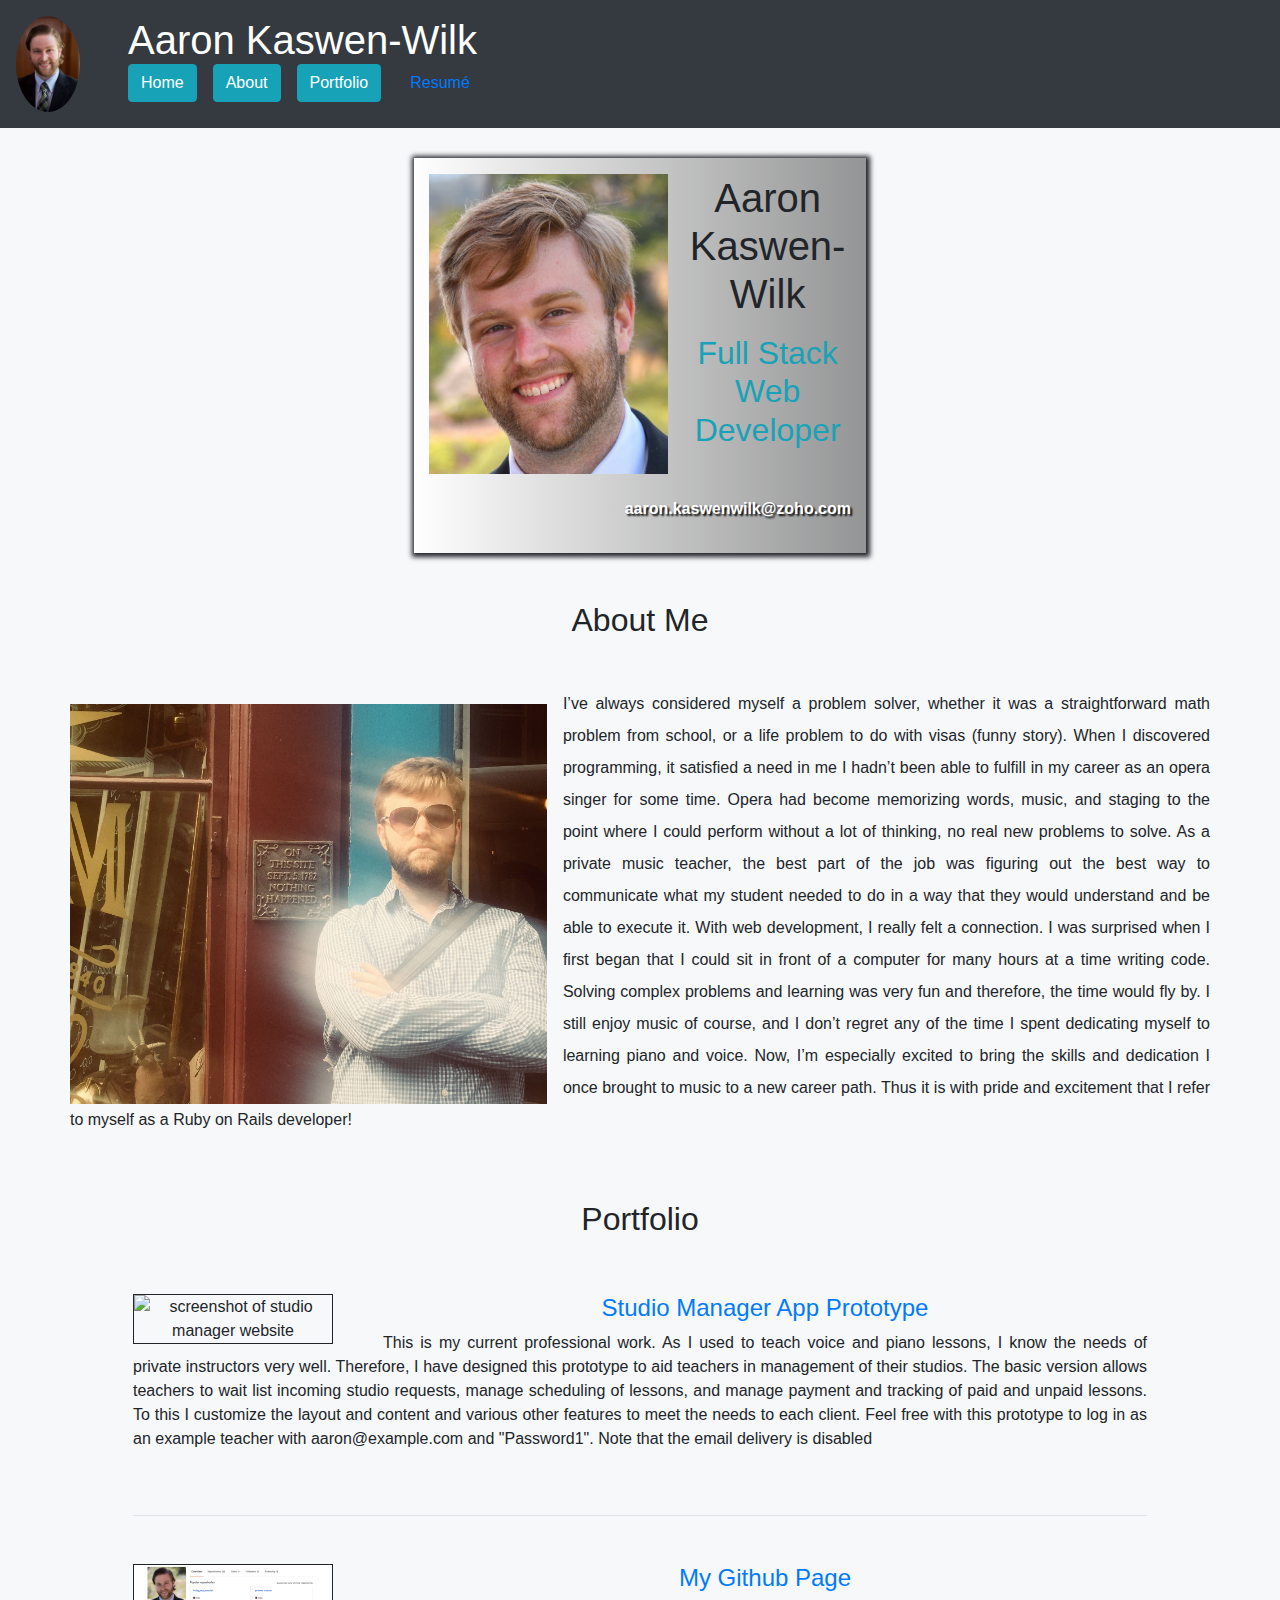
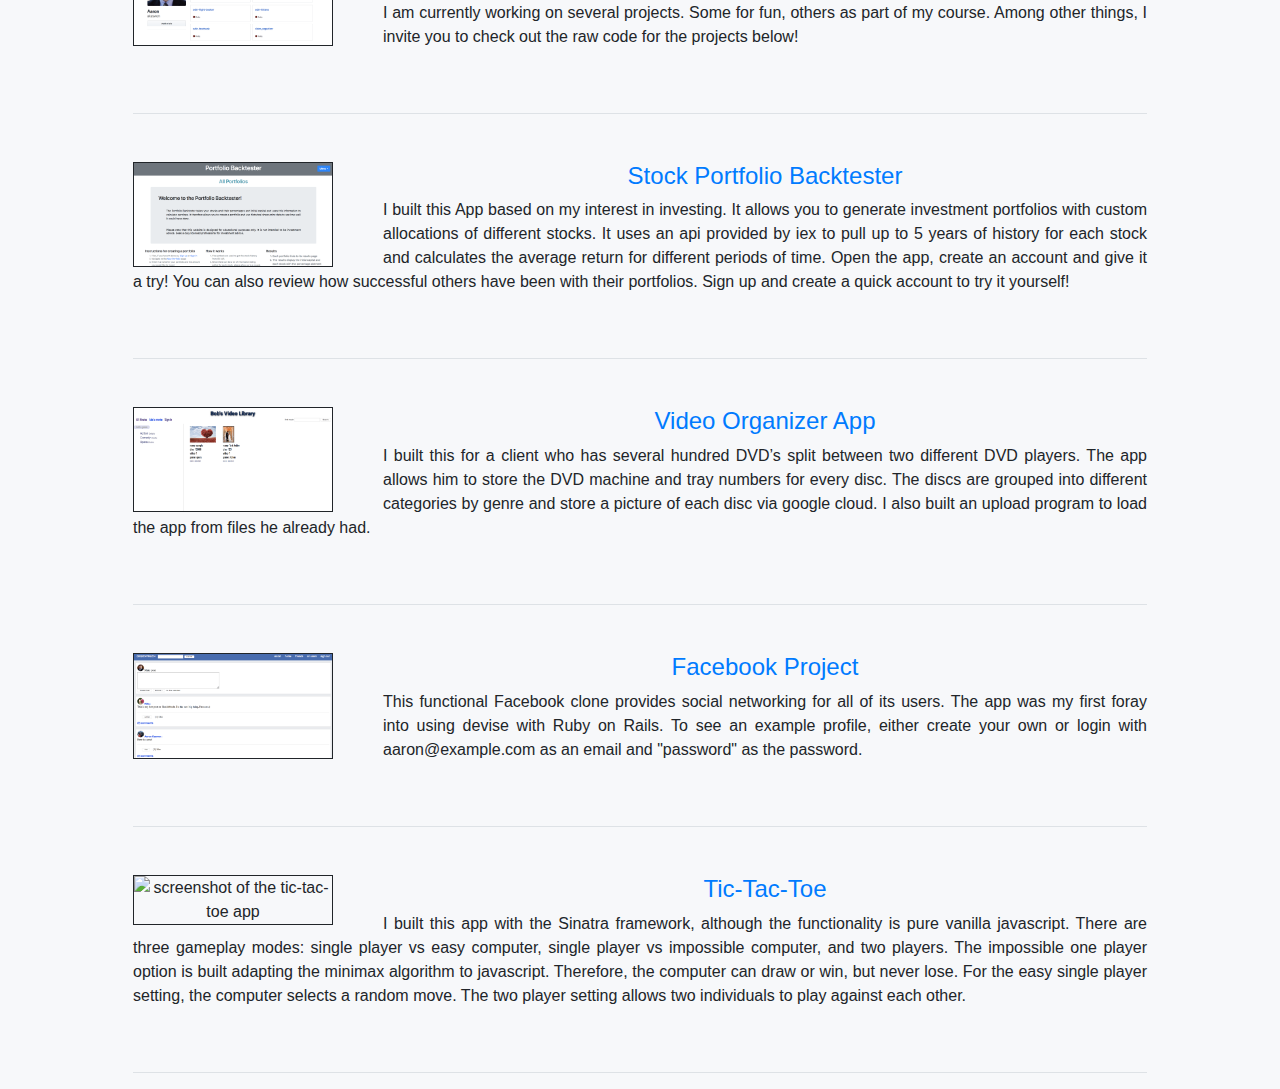
==== commit d71f3def: "adding in password for studio manager website" ====
--- a/index.html
+++ b/index.html
@@ -27,11 +27,11 @@
               </ul>
 
               <div class="dropdown d-lg-none">
-                <button class="btn btn-info dropdown-toggle" type="button" id="dropdownMenu2" data-toggle="dropdown" aria-haspopup="true" aria-expanded="false">Menu</button>
-                <div class="dropdown-menu" aria-labelledby="dropdownMenu2">
-                  <a href="#index" class="dropdown-item" type="button">Home</a>
-                  <a href="#about" class="dropdown-item" type="button">About</a>
-                  <a href="#portfolio" class="dropdown-item" type="button">Portfolio</a>
+                <button class="btn btn-info dropdown-toggle" type="button" id="dropdownMenuButton" data-toggle="dropdown" aria-haspopup="true" aria-expanded="false">Menu</button>
+                <div class="dropdown-menu" aria-labelledby="dropdownMenuButton">
+                  <a href="#index" class="dropdown-item">Home</a>
+                  <a href="#about" class="dropdown-item">About</a>
+                  <a href="#portfolio" class="dropdown-item">Portfolio</a>
                   <div class="dropdown-divider"></div>
                   <a href="https://www.visualcv.com/aaron-kaswen-wilk" rel="noopener noreferrer" target="_blank" class="dropdown-item">Resumé</a>
                 </div>
@@ -56,55 +56,55 @@
 
 
       <div class="row" id="about">
-      <div class="col-12 p-5 p-md-0">
-      <h2 class="text-center mb-5">About Me</h2>
-      <img class="mr-3 mt-3" src="assets/about_photo.jpg" alt="Aaron in Scotland">
+        <div class="col-12 p-5 p-md-0">
+          <h2 class="text-center mb-5">About Me</h2>
+          <img class="mr-3 mt-3" src="assets/about_photo.jpg" alt="Aaron in Scotland">
 
-      <p class="text-justify">I’ve always considered myself a problem solver, whether it was a straightforward math problem from school, or a life problem to do with visas (funny story).  When I discovered programming, it satisfied a need in me I hadn’t been able to fulfill in my career as an opera singer for some time. Opera had become memorizing words, music, and staging to the point where I could perform without a lot of thinking, no real new problems to solve.  As a private music teacher, the best part of the job was figuring out the best way to communicate what my student needed to do in a way that they would understand and be able to execute it.  With web development, I really felt a connection. I was surprised when I first began that I could sit in front of a computer for many hours at a time writing code. Solving complex problems and learning was very fun and therefore, the time would fly by.  I still enjoy music of course, and I don’t regret any of the time I spent dedicating myself to learning piano and voice.  Now, I’m especially excited to bring the skills and dedication I once brought to music to a new career path. Thus it is with pride and excitement that I refer to myself as a Ruby on Rails developer!</p>
-      </div>
+          <p class="text-justify">I’ve always considered myself a problem solver, whether it was a straightforward math problem from school, or a life problem to do with visas (funny story).  When I discovered programming, it satisfied a need in me I hadn’t been able to fulfill in my career as an opera singer for some time. Opera had become memorizing words, music, and staging to the point where I could perform without a lot of thinking, no real new problems to solve.  As a private music teacher, the best part of the job was figuring out the best way to communicate what my student needed to do in a way that they would understand and be able to execute it.  With web development, I really felt a connection. I was surprised when I first began that I could sit in front of a computer for many hours at a time writing code. Solving complex problems and learning was very fun and therefore, the time would fly by.  I still enjoy music of course, and I don’t regret any of the time I spent dedicating myself to learning piano and voice.  Now, I’m especially excited to bring the skills and dedication I once brought to music to a new career path. Thus it is with pride and excitement that I refer to myself as a Ruby on Rails developer!</p>
+        </div>
       </div>
 
       <div class="row" id="portfolio">
-      <div class="col align-self-center">
-      <h2 class="text-center mt-5">Portfolio</h2>
-      <ul class="list-unstyled">
-      <li class="media border-bottom p-5">
-      <img src="assets/github_screenshot.png" alt="screenshot of my github">
-      <div class="media-body">
-      <h4><a href="https://github.com/akaswen" target="_blank" rel="noopener noreferrer">My Github Page</a></h4>
-      <p class="d-none d-sm-inline">I am currently working on several projects.  Some for fun, others as part of my course.  Among other things, I invite you to check out the raw code for the projects below!</p>
-      </div>
-      </li>
-      <li class="media border-bottom p-5">
-      <img src="assets/portfolio_backtester_screenshot.png" alt="screenshot of the portfolio backtester app">
-      <div class="media-body">
-      <h4><a href="https://damp-mesa-18718.herokuapp.com/">Stock Portfolio Backtester</a></h4>
-      <p class="d-none d-sm-inline">I built this App based on my interest in investing. It allows you to generate investment portfolios with custom allocations of different stocks. It uses an api provided by iex to pull up to 5 years of history for each stock and calculates the average return for different periods of time. Open the app, create an account and give it a try! You can also review how successful others have been with their portfolios.</p>
-      </div>
-      </li>
-      <li class="media border-bottom p-5">
-      <img src="assets/video_organizer_screenshot.png" alt="screenshot of the video organizer app">
-      <div class="media-body">
-      <h4><a href="https://bvl.herokuapp.com/">Video Organizer App</a></h4>
-      <p class="d-none d-sm-inline">I built this for a client who has several hundred DVD’s split between two different DVD players.  The app allows him to store the DVD machine and tray numbers for every disc.  The discs are grouped into different categories by genre and store a picture of each disc via google cloud.  I also built an upload program to load the app from files he already had.</p>
-      </div>
-      </li>
-      <li class="media border-bottom p-5">
-      <img src="assets/odin_facebook_screenshot.png" alt="screenshot of the odin facebook app">
-      <div class="media-body">
-      <h4><a href="https://gesichtbuch.herokuapp.com/">Facebook Project</a></h4>
-      <p class="d-none d-sm-inline">This functional Facebook clone provides social networking for all of its users. The app was my first foray into using devise with Ruby on Rails</p>
-      </div>
-      </li>
-      <li class="media p-5">
-      <img src="assets/Tic-tac-toe-screenshot.png" alt="screenshot of the tic-tac-toe app">
-      <div class="media-body">
-      <h4><a href="https://akaswen-tic-tac-toe.herokuapp.com/">Tic-Tac-Toe</a></h4>
-      <p class="d-none d-sm-inline">I built this app with the Sinatra framework, although the functionality is pure vanilla javascript.  There are three gameplay modes: single player vs easy computer, single player vs impossible computer, and two players.  The impossible one player option is built adapting the minimax algorithm to javascript.  Therefore, the computer can draw or win, but never lose. For the easy single player setting, the computer selects a random move. The two player setting allows two individuals to play against each other.</p>
-      </div>
-      </li>
-      </ul>
-      </div>
+        <div class="col align-self-center">
+          <h2 class="text-center mt-5">Portfolio</h2>
+          <ul class="list-unstyled px-5">
+            <li class="border-bottom py-5 text-center"> <!-- studio manager -->
+                <img class="float-sm-left text-center" src="assets/studio-manager-website.png" alt="screenshot of studio manager website">
+                <h4><a href="https://akw-studio-manager.herokuapp.com" target="_blank" rel="noopener noreferrer">Studio Manager App Prototype</a></h4>
+                <p class="text-justify">This is my current professional work. As I used to teach voice and piano lessons, I know the needs of private instructors very well.  Therefore, I have designed this prototype to aid teachers in management of their studios.  The basic version allows teachers to wait list incoming studio requests, manage scheduling of lessons, and manage payment and tracking of paid and unpaid lessons.  To this I customize the layout and content and various other features to meet the needs to each client.  Feel free with this prototype to log in as an example teacher with aaron@example.com and "Password1".  Note that the email delivery is disabled</p>
+            </li>
+
+            <li class="border-bottom py-5 text-center"> <!-- github -->
+                <img class="float-sm-left text-center" src="assets/github_screenshot.png" alt="screenshot of my github">
+                <h4><a href="https://github.com/akaswen" target="_blank" rel="noopener noreferrer">My Github Page</a></h4>
+                <p class="text-justify">I am currently working on several projects.  Some for fun, others as part of my course.  Among other things, I invite you to check out the raw code for the projects below!</p>
+            </li>
+
+            <li class="border-bottom py-5 text-center"> <!-- stock app -->
+                <img class="float-sm-left text-center" src="assets/portfolio_backtester_screenshot.png" alt="screenshot of the portfolio backtester app">
+                <h4><a href="https://damp-mesa-18718.herokuapp.com/">Stock Portfolio Backtester</a></h4>
+                <p class="text-justify">I built this App based on my interest in investing. It allows you to generate investment portfolios with custom allocations of different stocks. It uses an api provided by iex to pull up to 5 years of history for each stock and calculates the average return for different periods of time. Open the app, create an account and give it a try! You can also review how successful others have been with their portfolios. Sign up and create a quick account to try it yourself!</p>
+            </li>
+
+            <li class="border-bottom py-5 text-center"> <!-- video app -->
+                <img class="float-sm-left text-center" src="assets/video_organizer_screenshot.png" alt="screenshot of the video organizer app">
+                <h4><a href="https://bvl.herokuapp.com/">Video Organizer App</a></h4>
+                <p class="text-justify">I built this for a client who has several hundred DVD’s split between two different DVD players.  The app allows him to store the DVD machine and tray numbers for every disc.  The discs are grouped into different categories by genre and store a picture of each disc via google cloud.  I also built an upload program to load the app from files he already had.</p>
+            </li>
+           
+            <li class="border-bottom py-5 text-center"> <!-- facebook -->
+                <img class="float-sm-left text-center" src="assets/odin_facebook_screenshot.png" alt="screenshot of the odin facebook app">
+                <h4><a href="https://gesichtbuch.herokuapp.com/">Facebook Project</a></h4>
+                <p class="text-justify">This functional Facebook clone provides social networking for all of its users. The app was my first foray into using devise with Ruby on Rails.  To see an example profile, either create your own or login with aaron@example.com as an email and "password" as the password.</p>
+            </li>
+
+            <li class="border-bottom py-5 text-center"> <!-- tic tac toe -->
+                <img class="float-sm-left text-center" src="assets/Tic-tac-toe-screenshot.png" alt="screenshot of the tic-tac-toe app">
+                <h4><a href="https://akaswen-tic-tac-toe.herokuapp.com/">Tic-Tac-Toe</a></h4>
+                <p class="text-justify">I built this app with the Sinatra framework, although the functionality is pure vanilla javascript.  There are three gameplay modes: single player vs easy computer, single player vs impossible computer, and two players.  The impossible one player option is built adapting the minimax algorithm to javascript.  Therefore, the computer can draw or win, but never lose. For the easy single player setting, the computer selects a random move. The two player setting allows two individuals to play against each other.</p>
+            </li>
+          </ul>
+        </div>
       </div>
 
 
